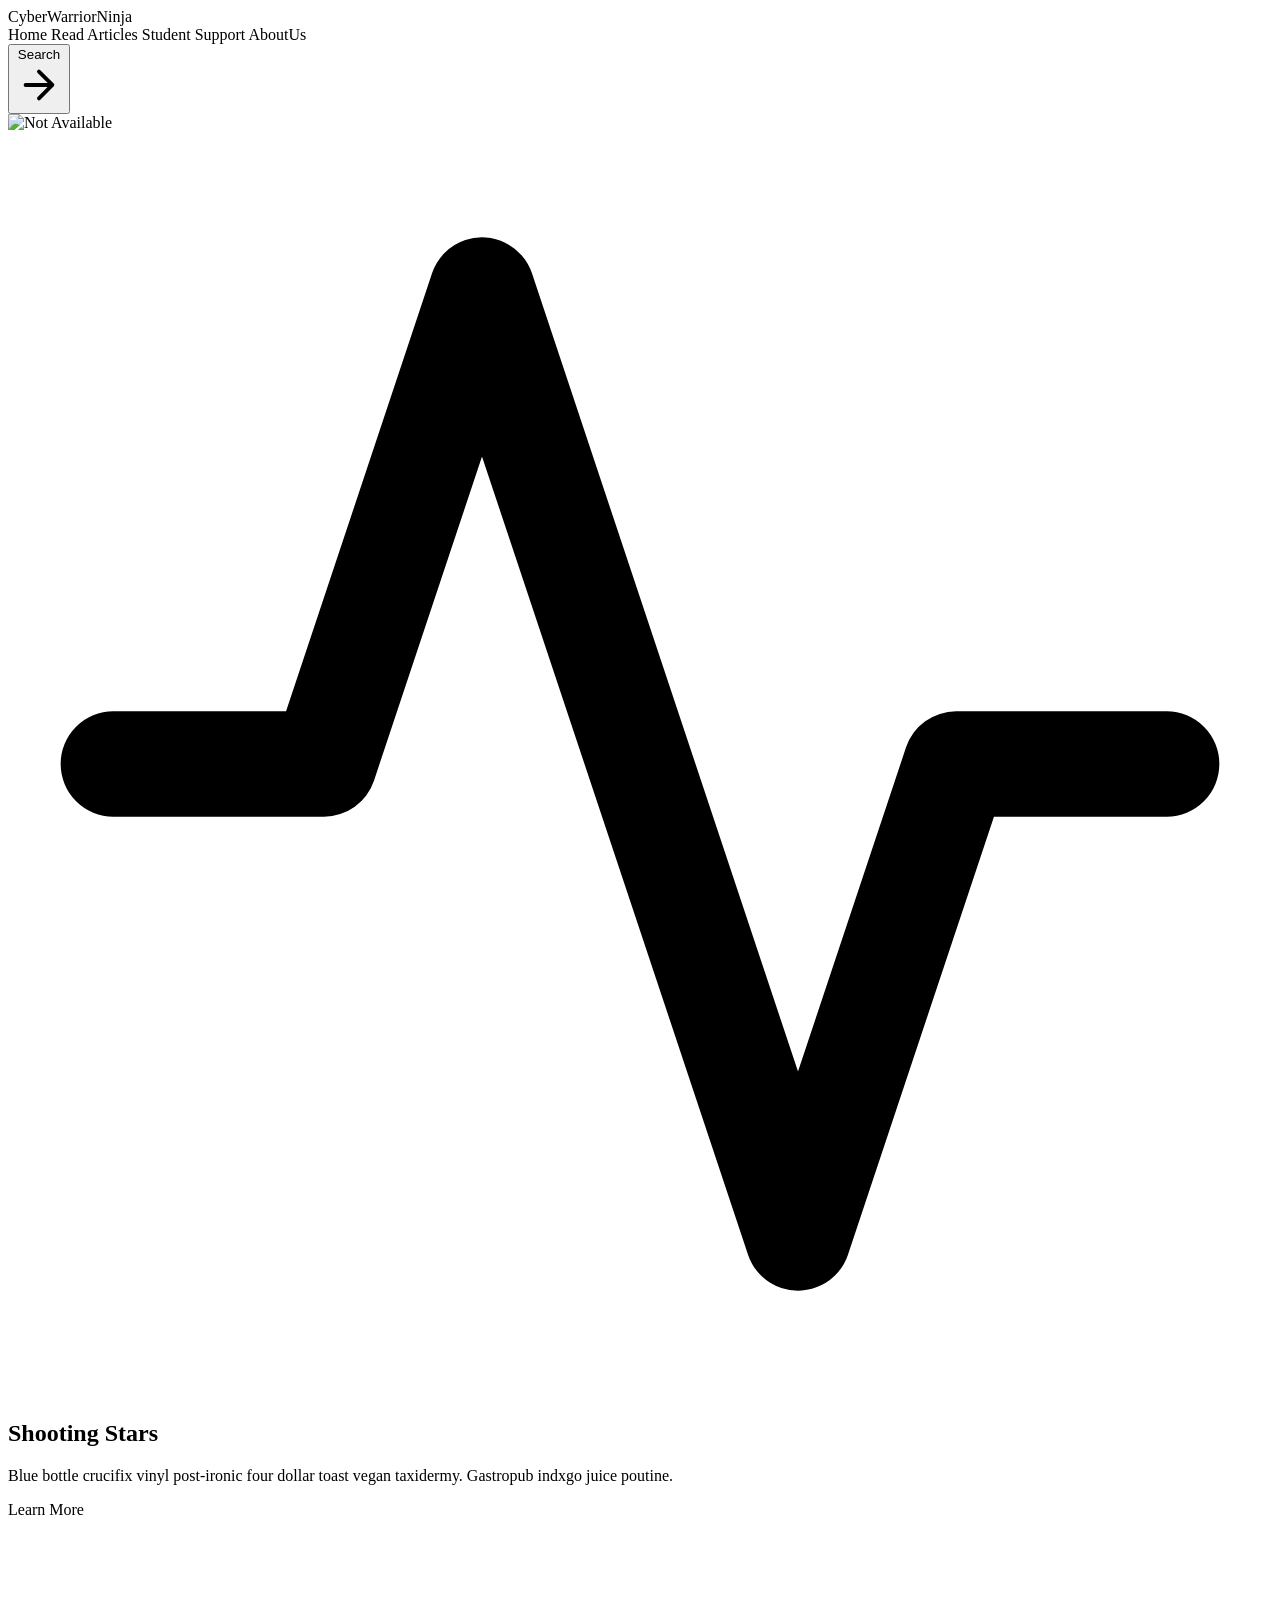
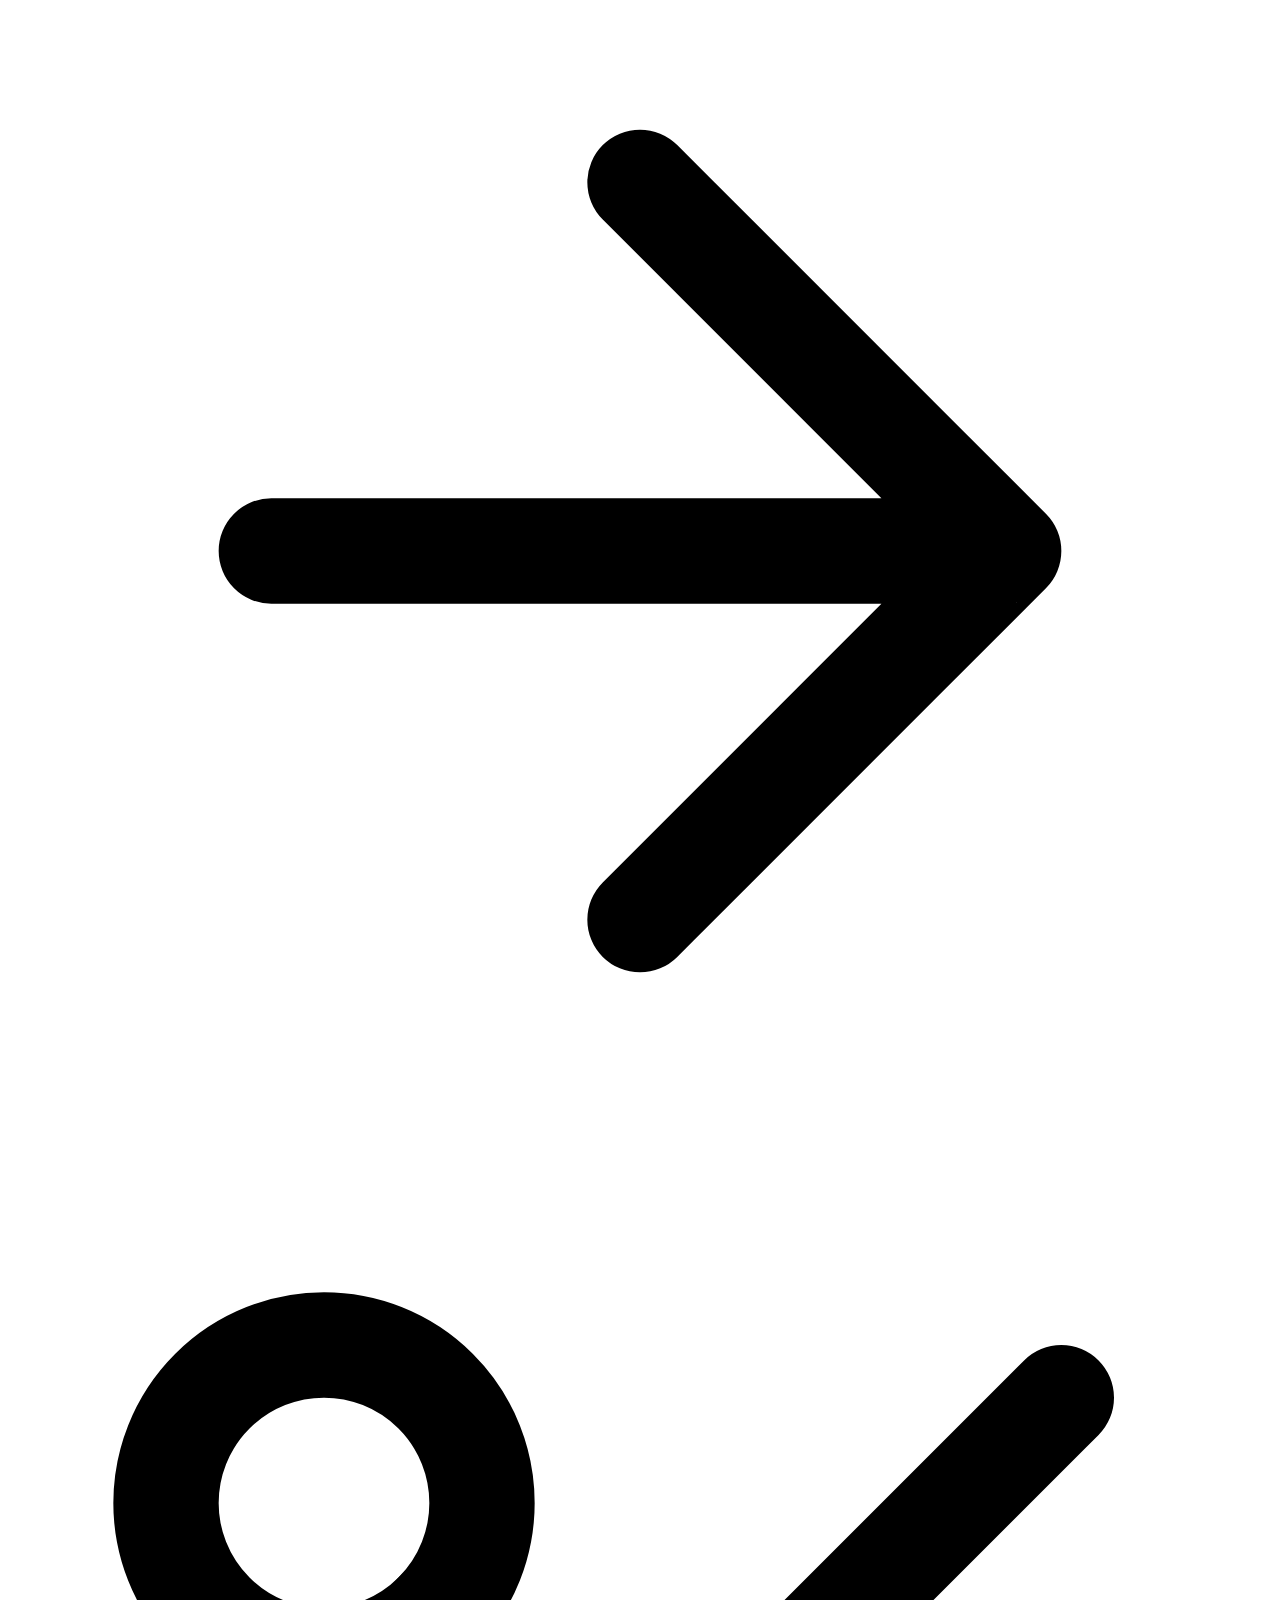
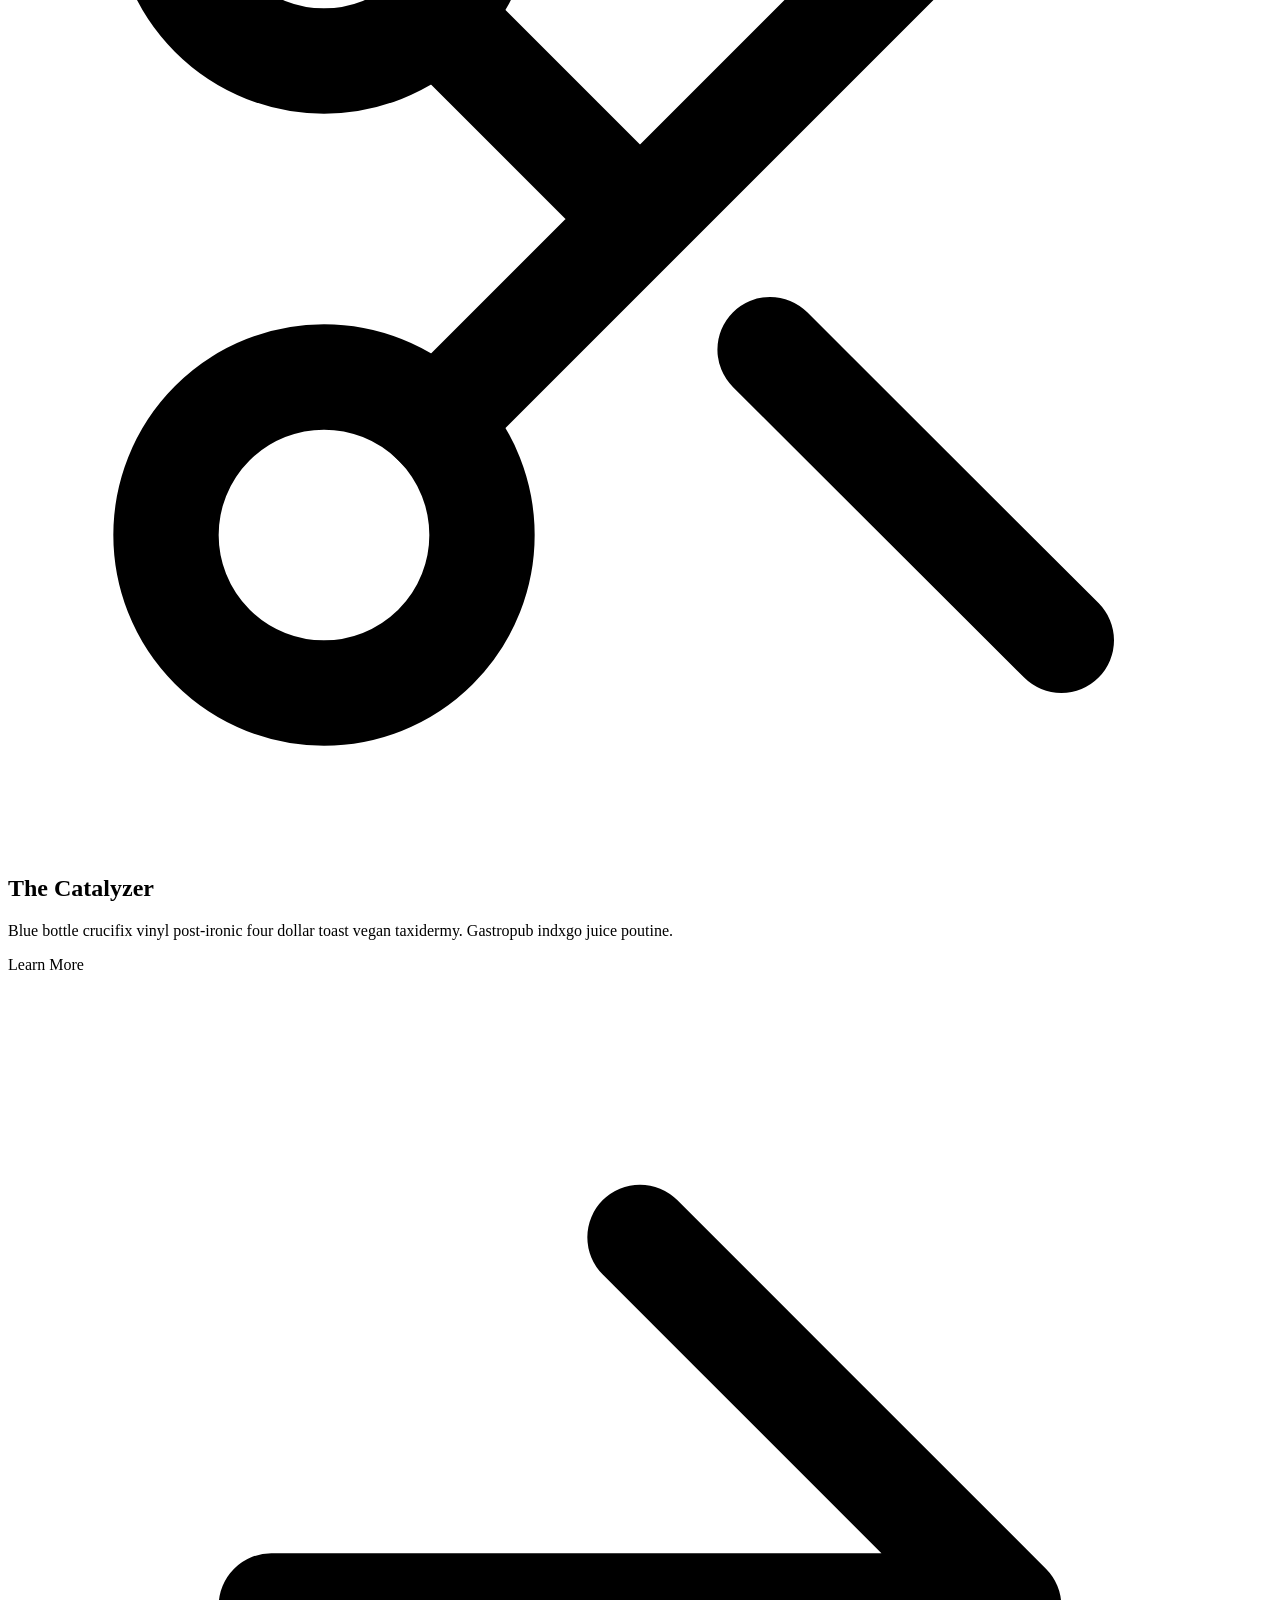
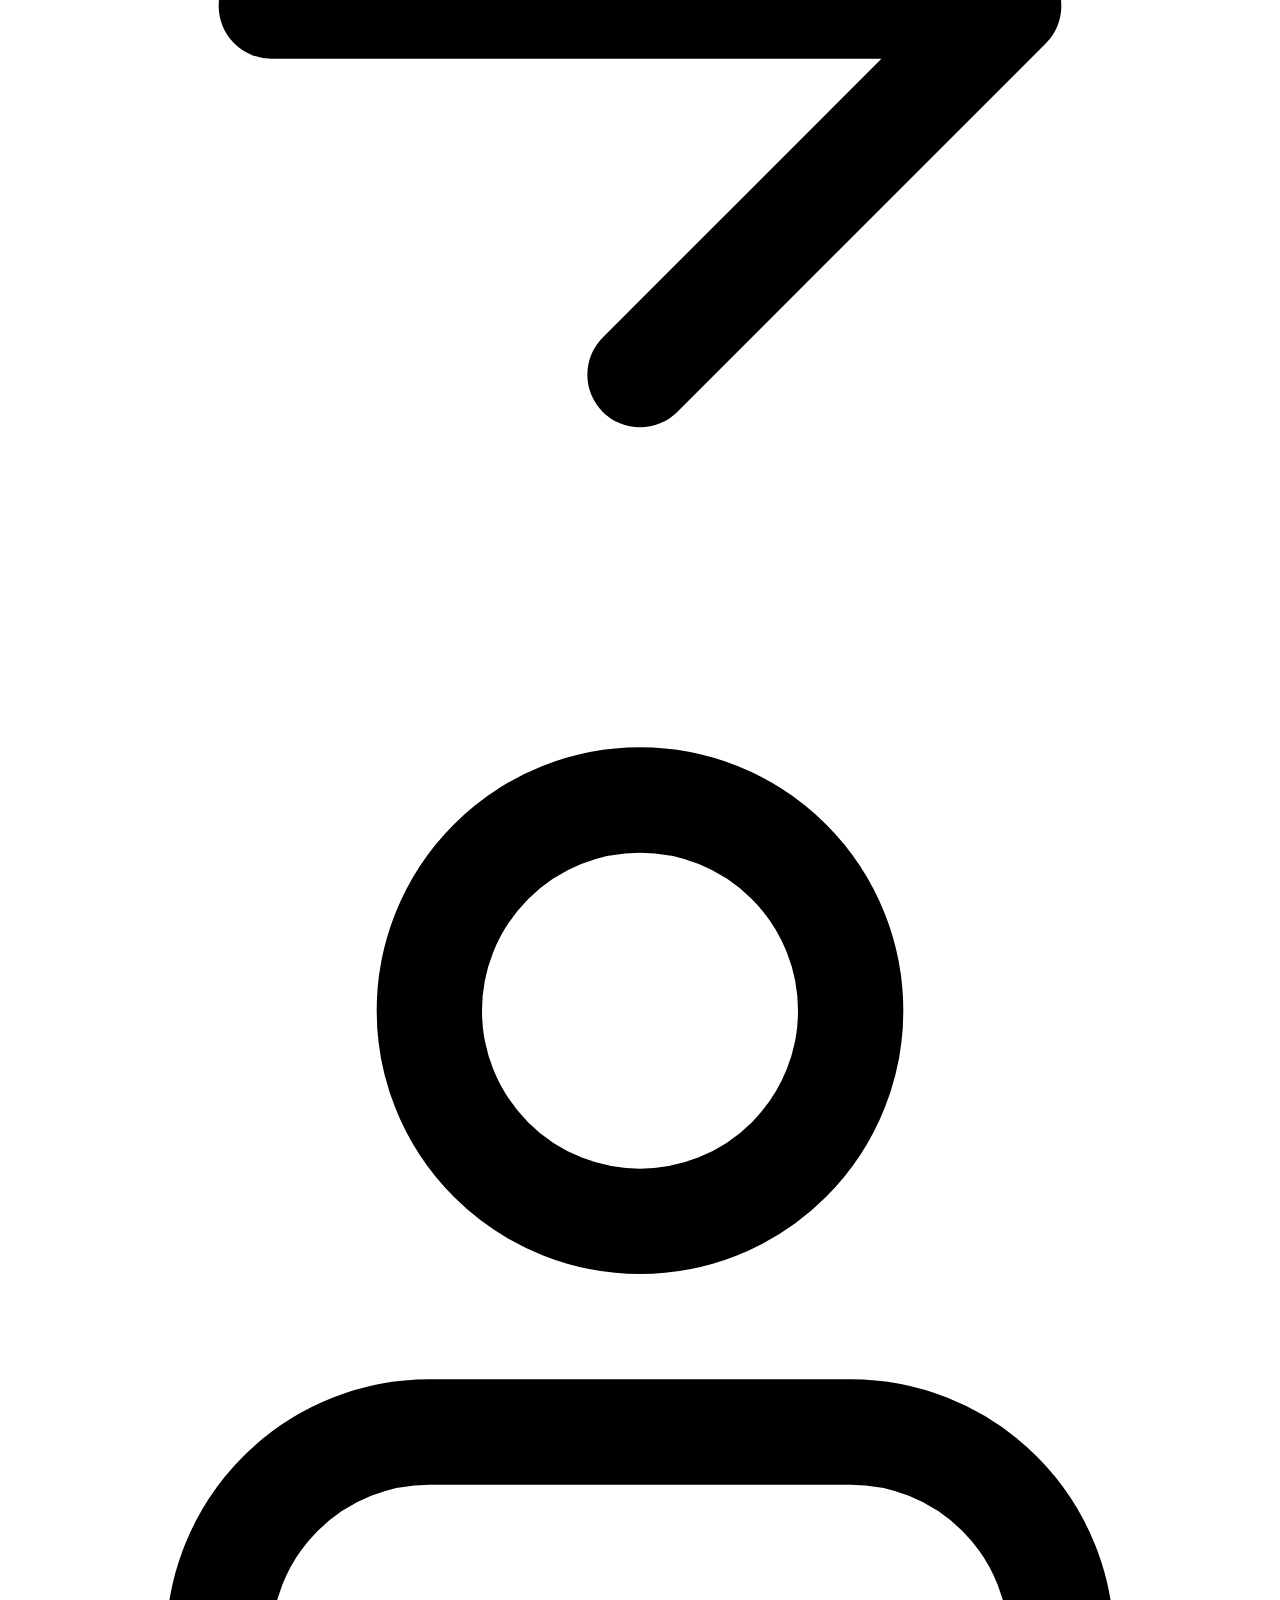
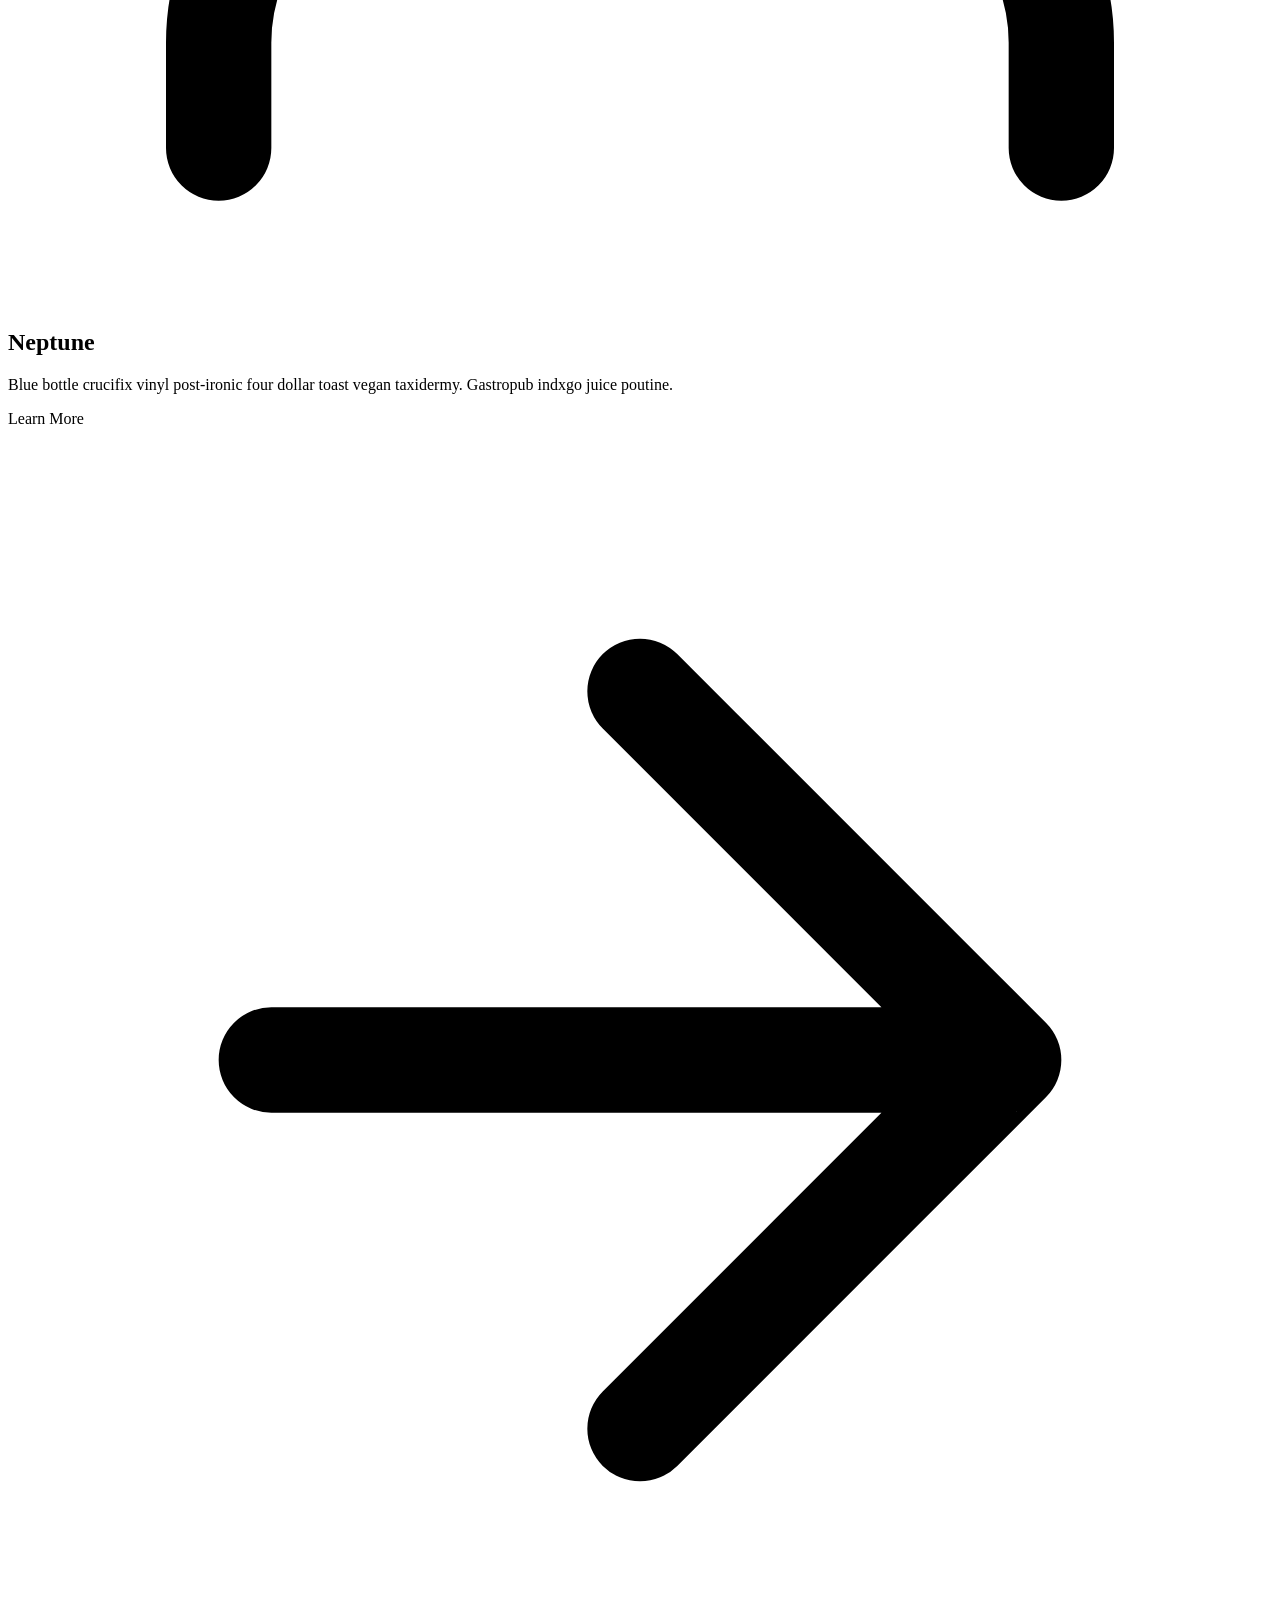
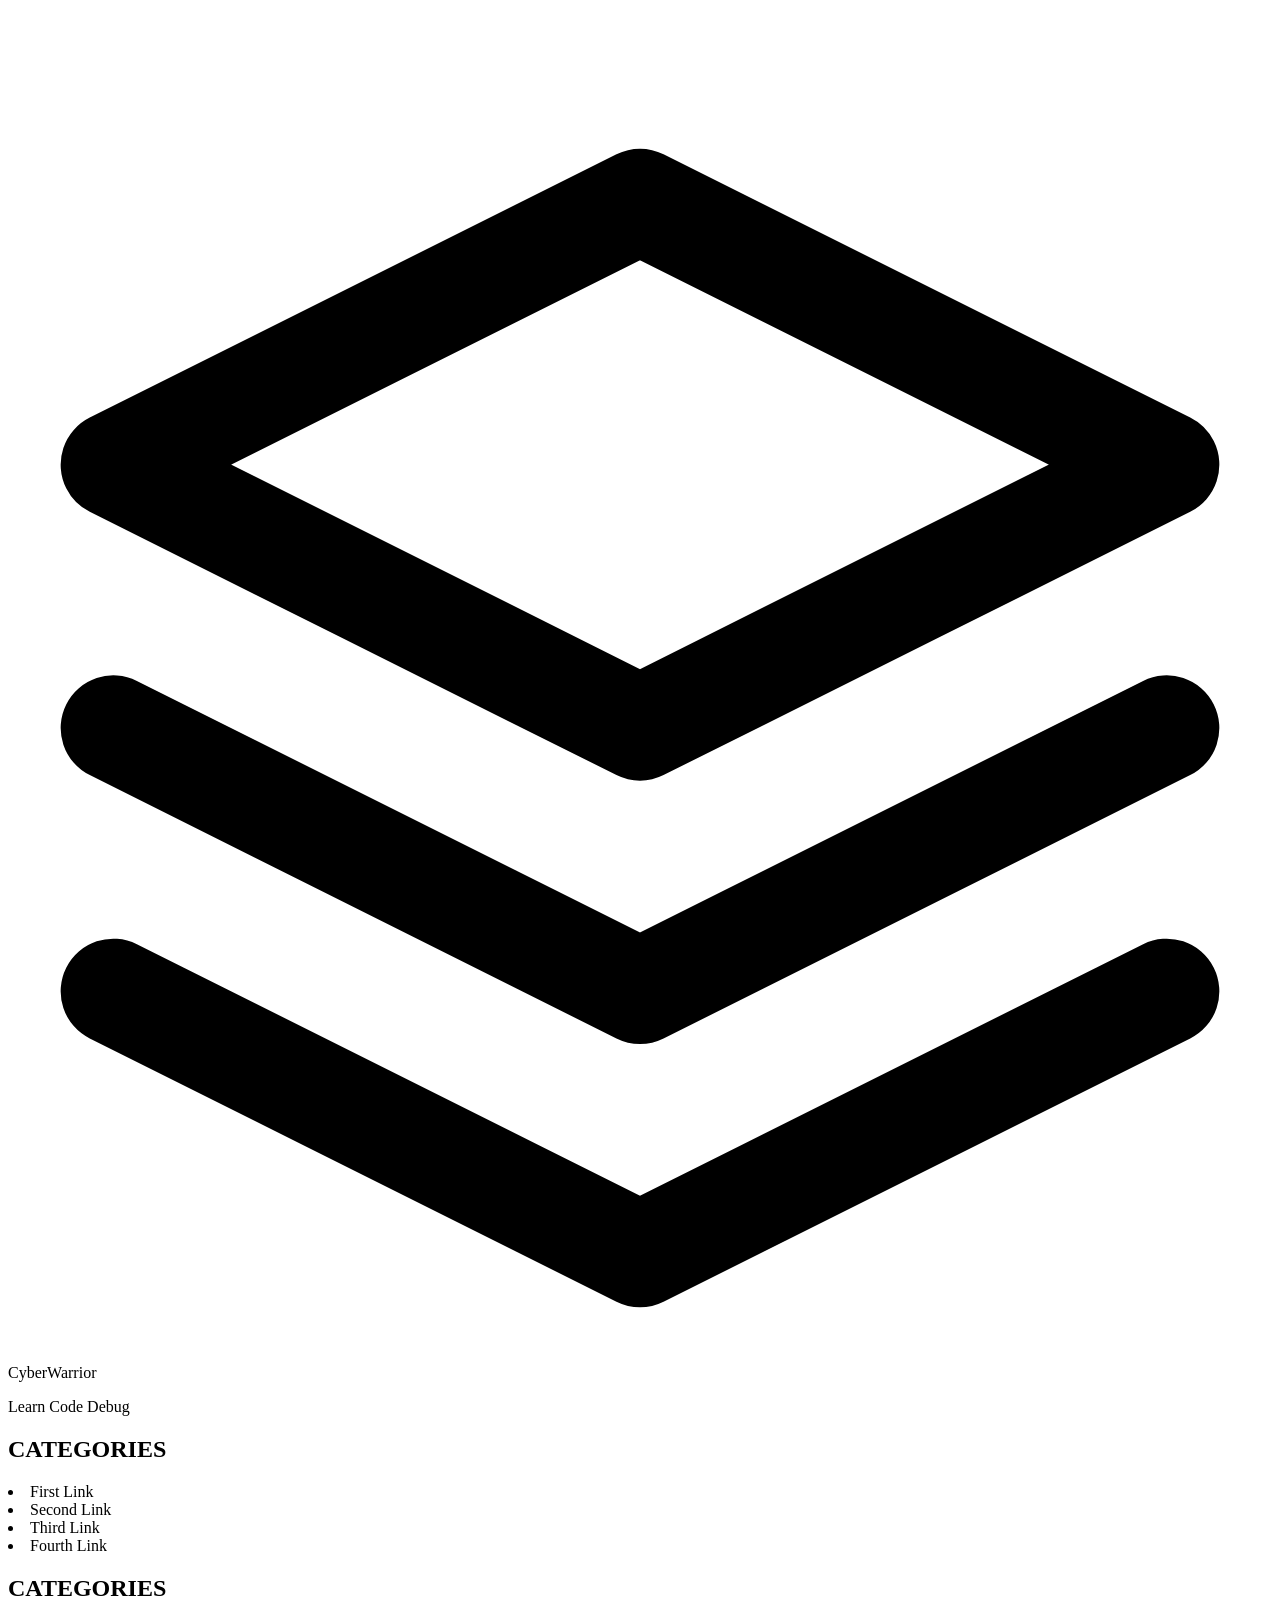
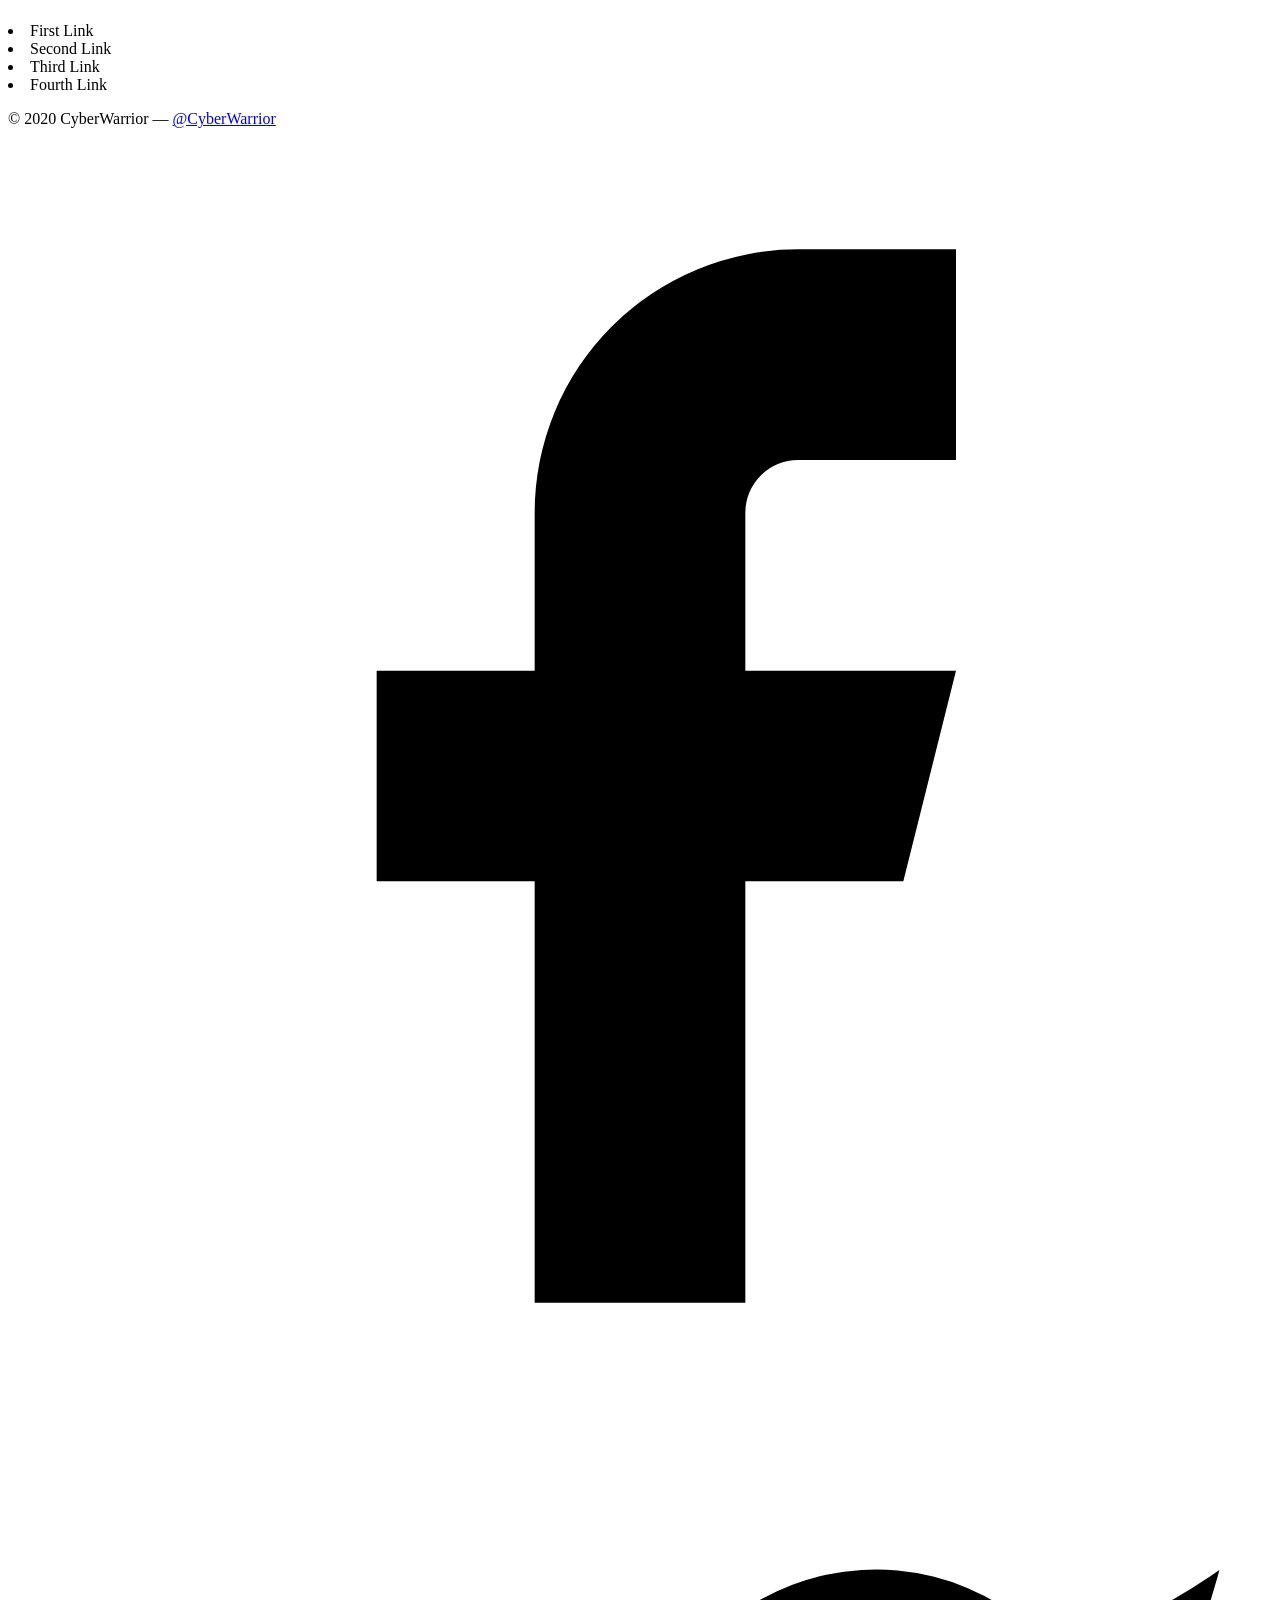
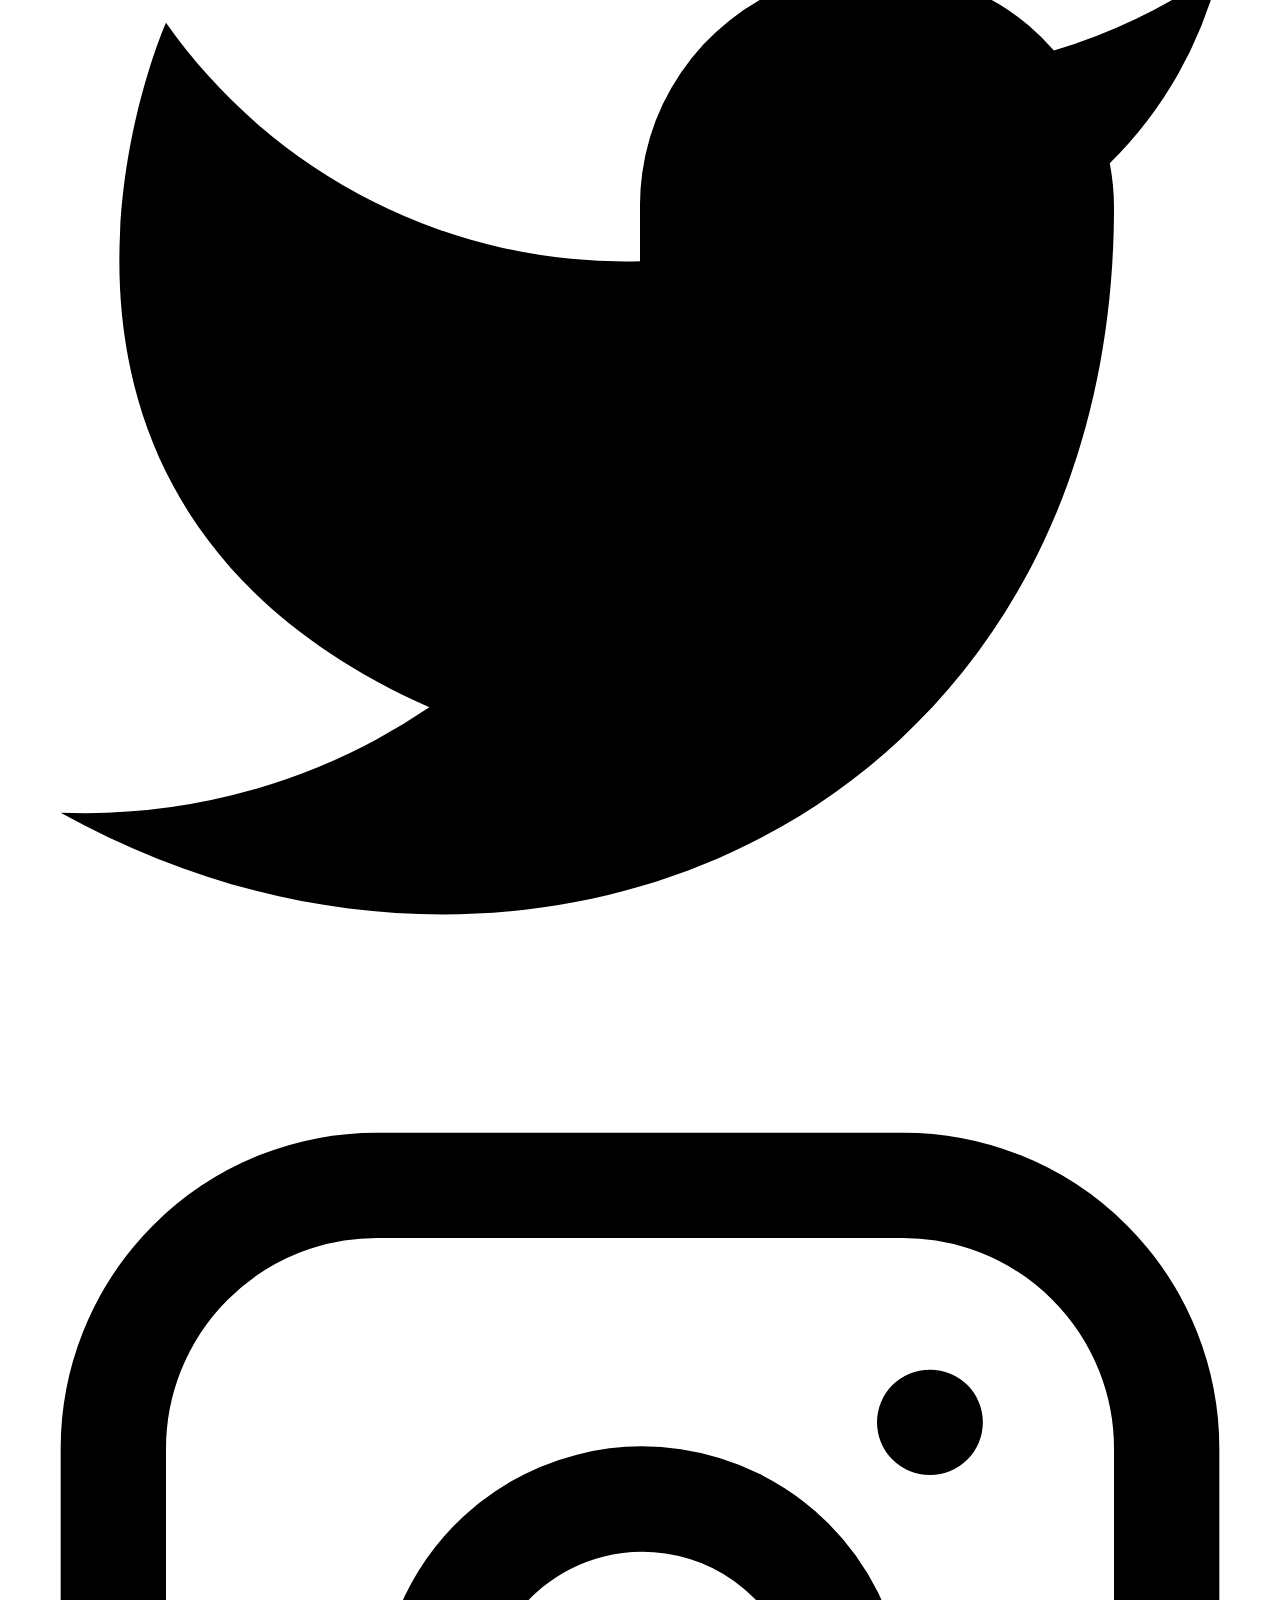
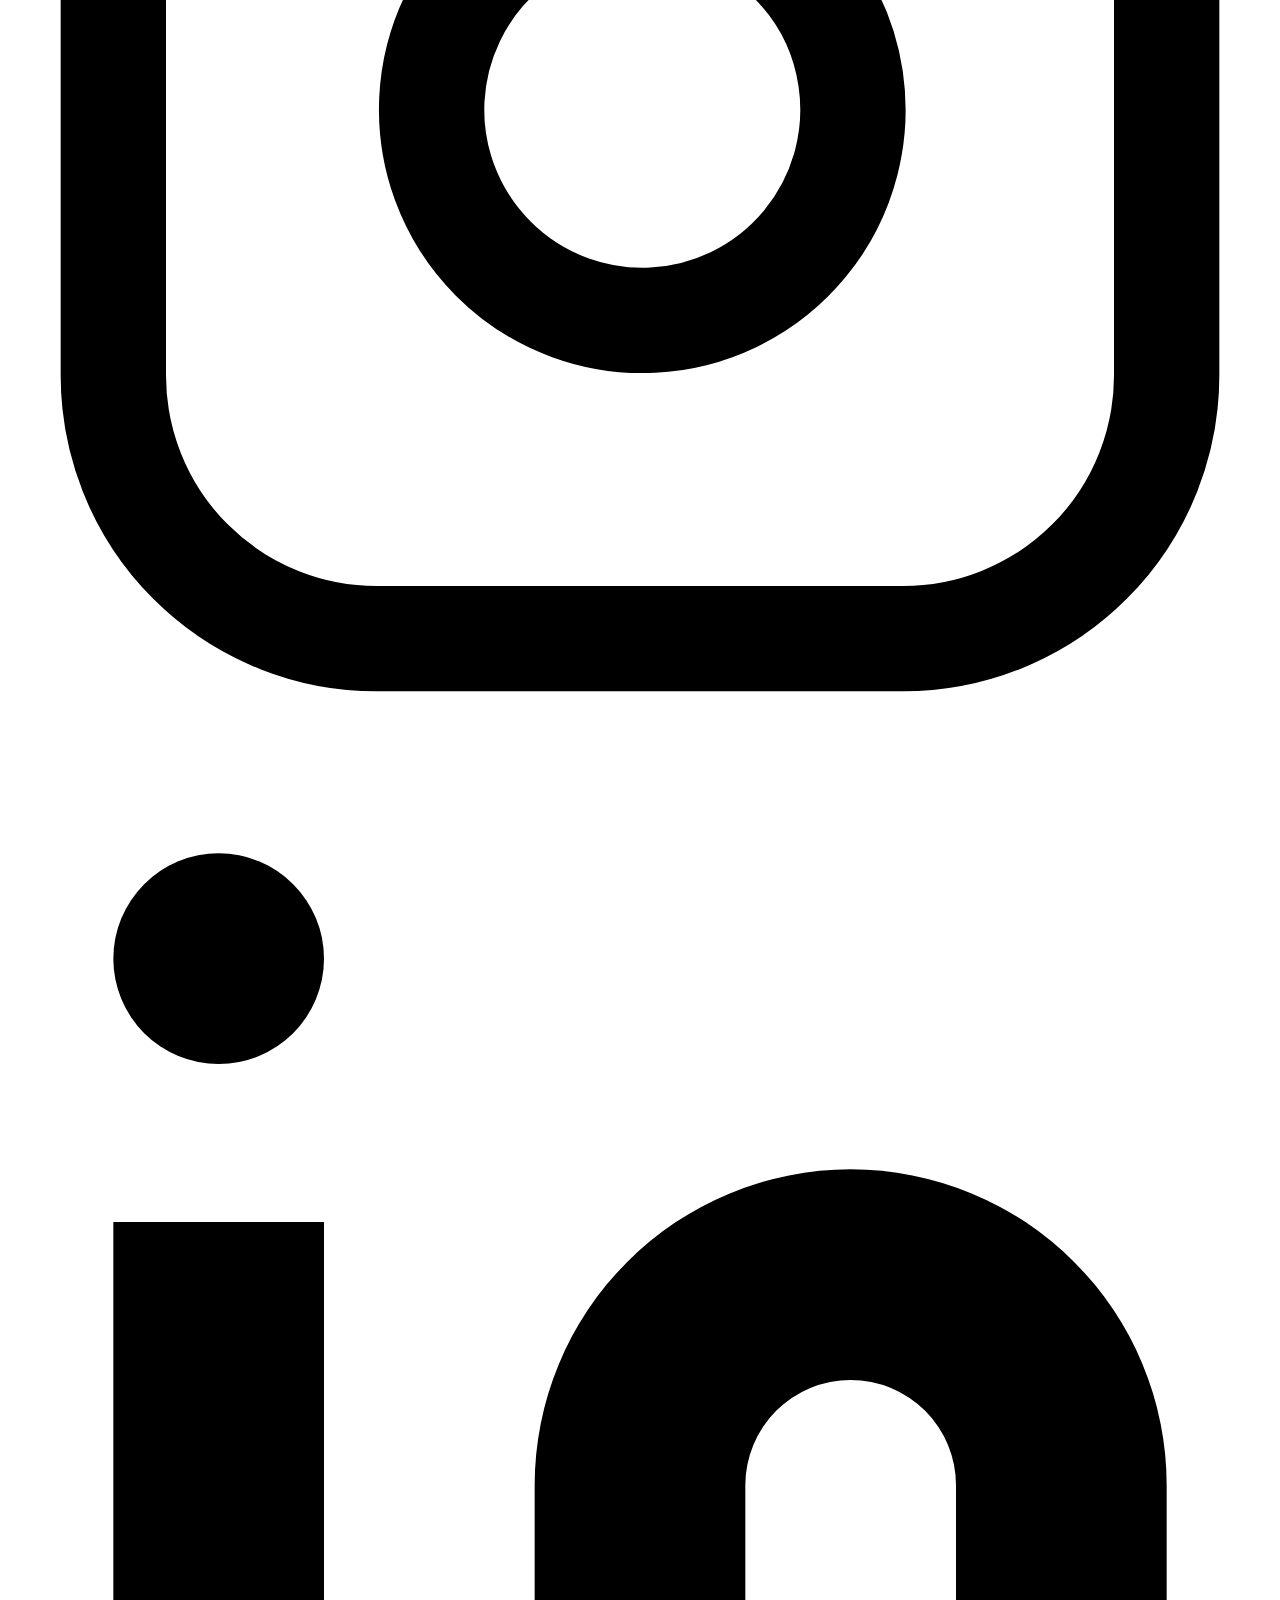
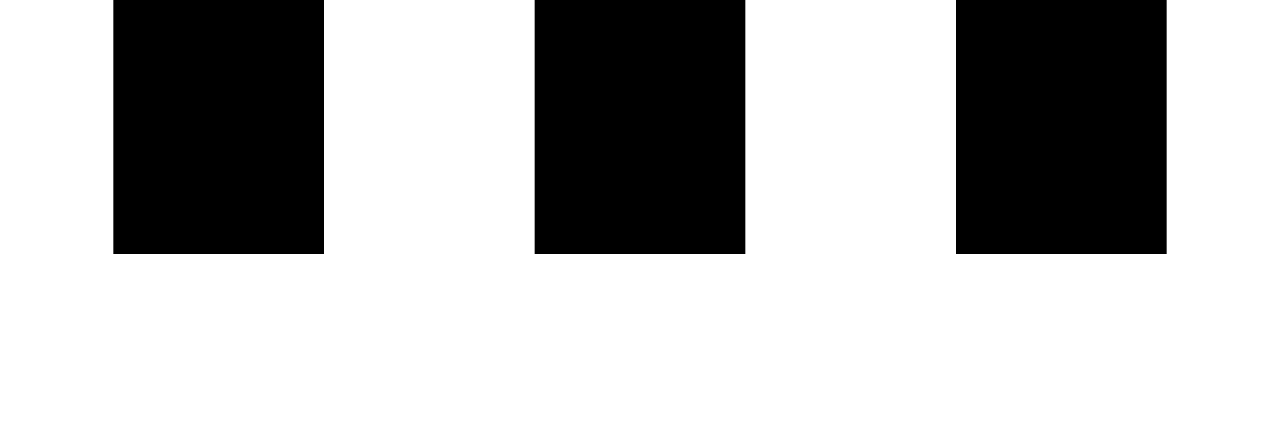
==== index.html @ ddb18aea "Add files via upload" ====
<!DOCTYPE html>
<html lang="en">

<head>
    <meta charset="UTF-8">
    <meta name="viewport" content="width=device-width, initial-scale=1.0">
    <title>CyberWarrior</title>
    <link href="https://unpkg.com/tailwindcss@^2/dist/tailwind.min.css" rel="stylesheet">
    <link rel="stylesheet" href="style.css">
</head>

<body>

    <header class="text-gray-600 body-font">
        <div class="container mx-auto flex flex-wrap p-5 flex-col md:flex-row items-center">
            <a class="flex title-font font-medium items-center text-gray-900 mb-4 md:mb-0">
                
                    <path d="M12 2L2 7l10 5 10-5-10-5zM2 17l10 5 10-5M2 12l10 5 10-5"></path>
                </svg>
                <span class="ml-3 text-xl">CyberWarriorNinja</span>
                
            </a>
            <nav class="md:ml-auto flex flex-wrap items-center text-base justify-center">
                <a class="mr-5 hover:text-red-900">Home</a>
                <a class="mr-5 hover:text-red-900">Read Articles</a>
                <a class="mr-5 hover:text-red-900">Student Support</a>
                <a class="mr-5 hover:text-red-900">AboutUs </a>
            </nav>
            <button
            class="inline-flex items-center bg-gray-100 border-0 py-1 px-3 focus:outline-none hover:bg-gray-200 rounded text-base mt-4 md:mt-0">Search
            <svg fill="none" stroke="currentColor" stroke-linecap="round" stroke-linejoin="round" stroke-width="2"
            class="w-4 h-4 ml-1" viewBox="0 0 24 24">
                    <path d="M5 12h14M12 5l7 7-7 7"></path>
                </svg>
            </button>
        </div>
    </header>
    <section class="text-gray-600 body-font">
        <div class="container px-5 py-24 mx-auto flex flex-wrap">
          <div class="lg:w-1/2 w-full mb-10 lg:mb-0 rounded-lg overflow-hidden">
           <img src="/Cyber Warrior.png" alt="Not Available">
          </div>
          <div class="flex flex-col flex-wrap lg:py-6 -mb-10 lg:w-1/2 lg:pl-12 lg:text-left text-center">
            <div class="flex flex-col mb-10 lg:items-start items-center">
              <div class="w-12 h-12 inline-flex items-center justify-center rounded-full bg-indigo-100 text-indigo-500 mb-5">
                <svg fill="none" stroke="currentColor" stroke-linecap="round" stroke-linejoin="round" stroke-width="2" class="w-6 h-6" viewBox="0 0 24 24">
                  <path d="M22 12h-4l-3 9L9 3l-3 9H2"></path>
                </svg>
              </div>
              <div class="flex-grow">
                <h2 class="text-gray-900 text-lg title-font font-medium mb-3">Shooting Stars</h2>
                <p class="leading-relaxed text-base">Blue bottle crucifix vinyl post-ironic four dollar toast vegan taxidermy. Gastropub indxgo juice poutine.</p>
                <a class="mt-3 text-indigo-500 inline-flex items-center">Learn More
                  <svg fill="none" stroke="currentColor" stroke-linecap="round" stroke-linejoin="round" stroke-width="2" class="w-4 h-4 ml-2" viewBox="0 0 24 24">
                    <path d="M5 12h14M12 5l7 7-7 7"></path>
                  </svg>
                </a>
              </div>
            </div>
            <div class="flex flex-col mb-10 lg:items-start items-center">
              <div class="w-12 h-12 inline-flex items-center justify-center rounded-full bg-indigo-100 text-indigo-500 mb-5">
                <svg fill="none" stroke="currentColor" stroke-linecap="round" stroke-linejoin="round" stroke-width="2" class="w-6 h-6" viewBox="0 0 24 24">
                  <circle cx="6" cy="6" r="3"></circle>
                  <circle cx="6" cy="18" r="3"></circle>
                  <path d="M20 4L8.12 15.88M14.47 14.48L20 20M8.12 8.12L12 12"></path>
                </svg>
              </div>
              <div class="flex-grow">
                <h2 class="text-gray-900 text-lg title-font font-medium mb-3">The Catalyzer</h2>
                <p class="leading-relaxed text-base">Blue bottle crucifix vinyl post-ironic four dollar toast vegan taxidermy. Gastropub indxgo juice poutine.</p>
                <a class="mt-3 text-indigo-500 inline-flex items-center">Learn More
                  <svg fill="none" stroke="currentColor" stroke-linecap="round" stroke-linejoin="round" stroke-width="2" class="w-4 h-4 ml-2" viewBox="0 0 24 24">
                    <path d="M5 12h14M12 5l7 7-7 7"></path>
                  </svg>
                </a>
              </div>
            </div>
            <div class="flex flex-col mb-10 lg:items-start items-center">
              <div class="w-12 h-12 inline-flex items-center justify-center rounded-full bg-indigo-100 text-indigo-500 mb-5">
                <svg fill="none" stroke="currentColor" stroke-linecap="round" stroke-linejoin="round" stroke-width="2" class="w-6 h-6" viewBox="0 0 24 24">
                  <path d="M20 21v-2a4 4 0 00-4-4H8a4 4 0 00-4 4v2"></path>
                  <circle cx="12" cy="7" r="4"></circle>
                </svg>
              </div>
              <div class="flex-grow">
                <h2 class="text-gray-900 text-lg title-font font-medium mb-3">Neptune</h2>
                <p class="leading-relaxed text-base">Blue bottle crucifix vinyl post-ironic four dollar toast vegan taxidermy. Gastropub indxgo juice poutine.</p>
                <a class="mt-3 text-indigo-500 inline-flex items-center">Learn More
                  <svg fill="none" stroke="currentColor" stroke-linecap="round" stroke-linejoin="round" stroke-width="2" class="w-4 h-4 ml-2" viewBox="0 0 24 24">
                    <path d="M5 12h14M12 5l7 7-7 7"></path>
                  </svg>
                </a>
              </div>
            </div>
          </div>
        </div>
      </section>
    
    
    <footer class="text-gray-600 body-font">
        <div class="container px-5 py-24 mx-auto flex md:items-center lg:items-start md:flex-row md:flex-nowrap flex-wrap flex-col">
            <div class="w-64 flex-shrink-0 md:mx-0 mx-auto text-center md:text-left">
              <a class="flex title-font font-medium items-center md:justify-start justify-center text-gray-900">
                  <svg xmlns="http://www.w3.org/2000/svg" fill="none" stroke="currentColor" stroke-linecap="round" stroke-linejoin="round" stroke-width="2" class="w-10 h-10 text-white p-2 bg-indigo-500 rounded-full" viewBox="0 0 24 24">
                <path d="M12 2L2 7l10 5 10-5-10-5zM2 17l10 5 10-5M2 12l10 5 10-5"></path>
            </svg>
              <span class="ml-3 text-xl">CyberWarrior</span>
            </a>
            <p class="mt-2 text-sm text-gray-500">Learn Code Debug</p>
          </div>
          <div class="flex-grow flex flex-wrap md:pl-20 -mb-10 md:mt-0 mt-10 md:text-left text-center">
                       <div class="lg:w-1/4 md:w-1/2 w-full px-4">
              <h2 class="title-font font-medium text-gray-900 tracking-widest text-sm mb-3">CATEGORIES</h2>
              <nav class="list-none mb-10">
                <li>
                  <a class="text-gray-600 hover:text-gray-800">First Link</a>
                </li>
                <li>
                  <a class="text-gray-600 hover:text-gray-800">Second Link</a>
                </li>
                <li>
                  <a class="text-gray-600 hover:text-gray-800">Third Link</a>
                </li>
                <li>
                  <a class="text-gray-600 hover:text-gray-800">Fourth Link</a>
                </li>
              </nav>
            </div>
            <div class="lg:w-1/4 md:w-1/2 w-full px-4">
              <h2 class="title-font font-medium text-gray-900 tracking-widest text-sm mb-3">CATEGORIES</h2>
              <nav class="list-none mb-10">
                <li>
                  <a class="text-gray-600 hover:text-gray-800">First Link</a>
                </li>
                <li>
                  <a class="text-gray-600 hover:text-gray-800">Second Link</a>
                </li>
                <li>
                  <a class="text-gray-600 hover:text-gray-800">Third Link</a>
                </li>
                <li>
                  <a class="text-gray-600 hover:text-gray-800">Fourth Link</a>
                </li>
              </nav>
            </div>
          </div>
        </div>
        <div class="bg-gray-100">
          <div class="container mx-auto py-4 px-5 flex flex-wrap flex-col sm:flex-row">
            <p class="text-gray-500 text-sm text-center sm:text-left">© 2020 CyberWarrior —
              <a href="https://twitter.com/knyttneve" rel="noopener noreferrer" class="text-gray-600 ml-1" target="_blank">@CyberWarrior</a>
            </p>
            <span class="inline-flex sm:ml-auto sm:mt-0 mt-2 justify-center sm:justify-start">
              <a class="text-gray-500">
                <svg fill="currentColor" stroke-linecap="round" stroke-linejoin="round" stroke-width="2" class="w-5 h-5" viewBox="0 0 24 24">
                  <path d="M18 2h-3a5 5 0 00-5 5v3H7v4h3v8h4v-8h3l1-4h-4V7a1 1 0 011-1h3z"></path>
                </svg>
              </a>
              <a class="ml-3 text-gray-500">
                <svg fill="currentColor" stroke-linecap="round" stroke-linejoin="round" stroke-width="2" class="w-5 h-5" viewBox="0 0 24 24">
                  <path d="M23 3a10.9 10.9 0 01-3.14 1.53 4.48 4.48 0 00-7.86 3v1A10.66 10.66 0 013 4s-4 9 5 13a11.64 11.64 0 01-7 2c9 5 20 0 20-11.5a4.5 4.5 0 00-.08-.83A7.72 7.72 0 0023 3z"></path>
                </svg>
              </a>
              <a class="ml-3 text-gray-500">
                <svg fill="none" stroke="currentColor" stroke-linecap="round" stroke-linejoin="round" stroke-width="2" class="w-5 h-5" viewBox="0 0 24 24">
                  <rect width="20" height="20" x="2" y="2" rx="5" ry="5"></rect>
                  <path d="M16 11.37A4 4 0 1112.63 8 4 4 0 0116 11.37zm1.5-4.87h.01"></path>
                </svg>
              </a>
              <a class="ml-3 text-gray-500">
                <svg fill="currentColor" stroke="currentColor" stroke-linecap="round" stroke-linejoin="round" stroke-width="0" class="w-5 h-5" viewBox="0 0 24 24">
                  <path stroke="none" d="M16 8a6 6 0 016 6v7h-4v-7a2 2 0 00-2-2 2 2 0 00-2 2v7h-4v-7a6 6 0 016-6zM2 9h4v12H2z"></path>
                  <circle cx="4" cy="4" r="2" stroke="none"></circle>
                </svg>
              </a>
            </span>
          </div>
        </div>
      </footer>
</body>

</html>
---- style.css ----
nav .md:ml-auto flex flex-wrap items-center text-base justify-center a:hover{


color: aquamarine;
}
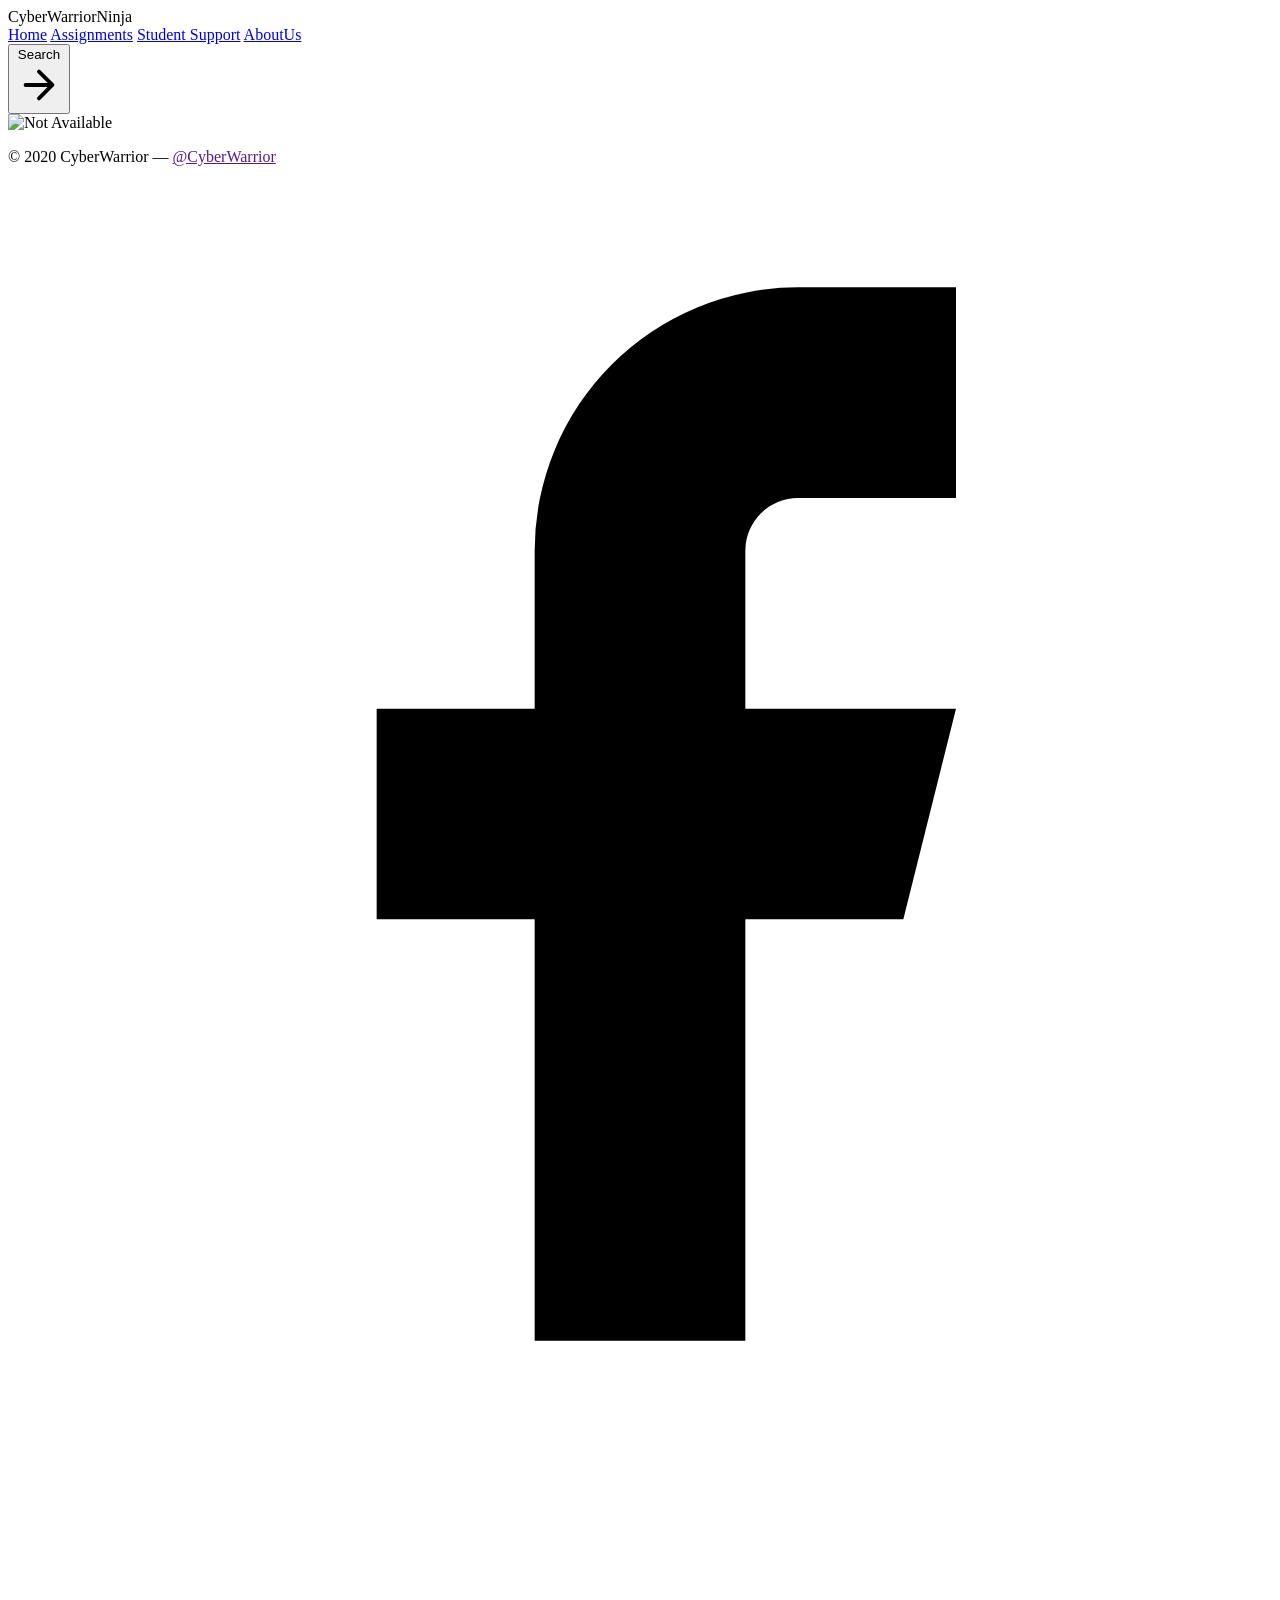
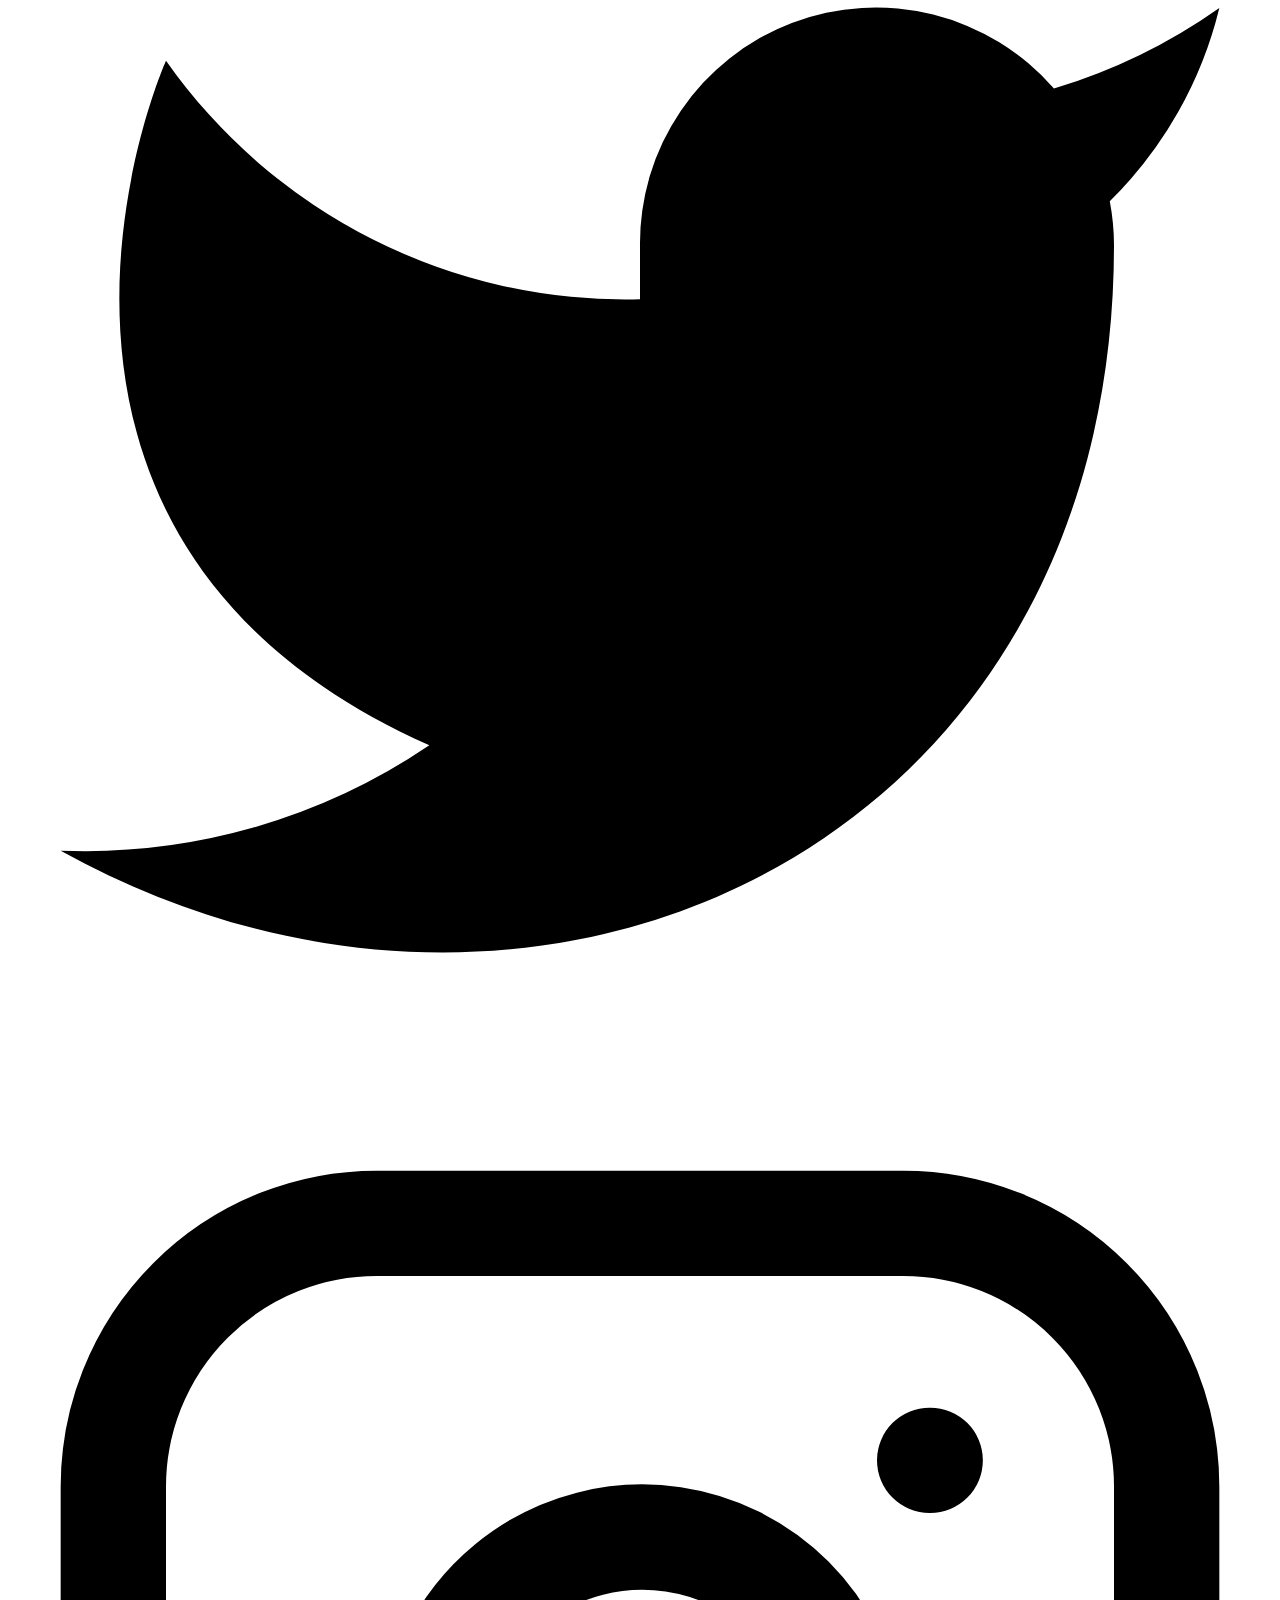
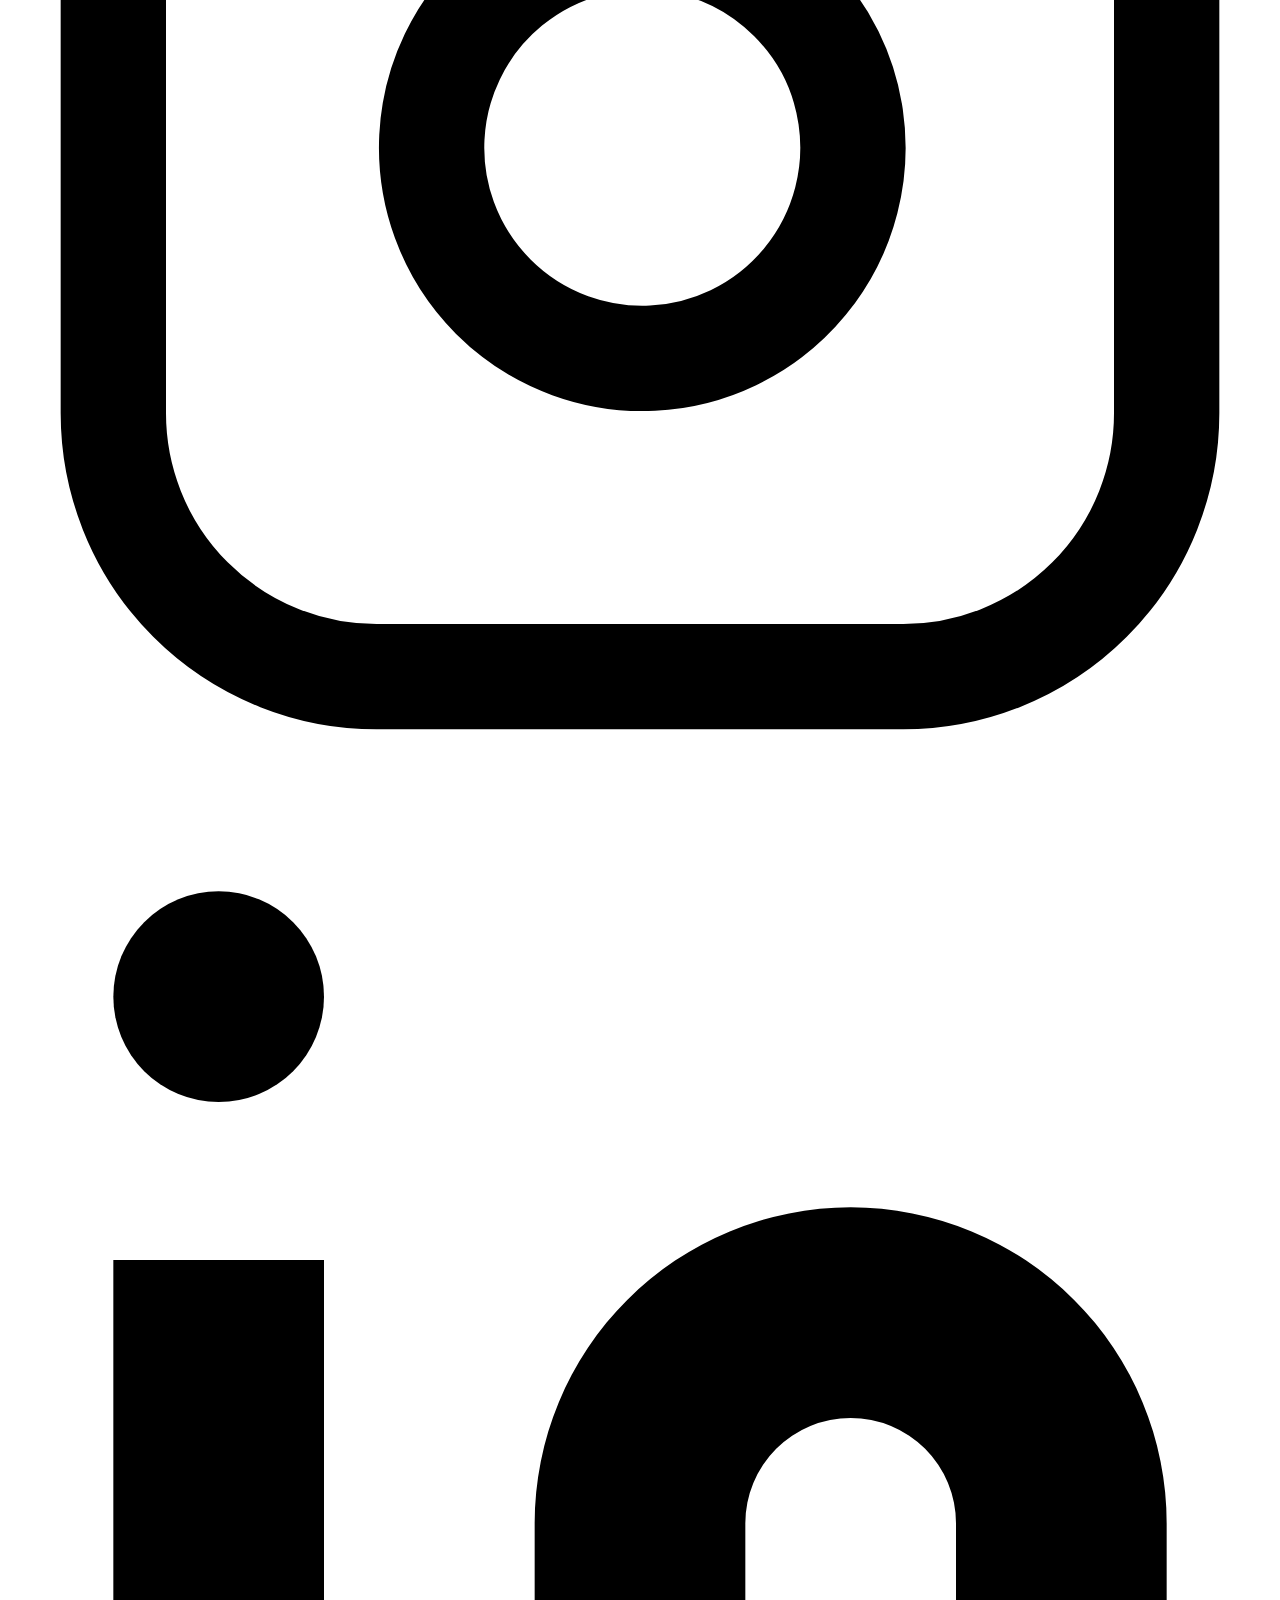
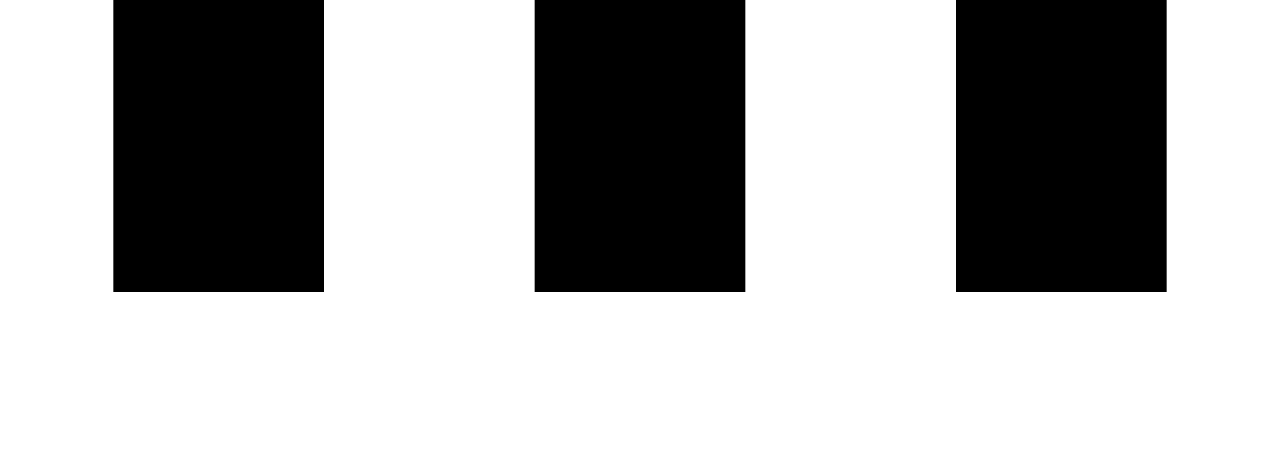
==== commit 1302d4b3: "Add files via upload" ====
--- a/index.html
+++ b/index.html
@@ -2,181 +2,156 @@
 <html lang="en">
 
 <head>
-    <meta charset="UTF-8">
-    <meta name="viewport" content="width=device-width, initial-scale=1.0">
-    <title>CyberWarrior</title>
-    <link href="https://unpkg.com/tailwindcss@^2/dist/tailwind.min.css" rel="stylesheet">
-    <link rel="stylesheet" href="style.css">
+  <meta charset="UTF-8">
+  <meta name="viewport" content="width=device-width, initial-scale=1.0">
+  <title>CyberWarriorNinja</title>
+
+  
+  <link href="https://unpkg.com/tailwindcss@^2/dist/tailwind.min.css" rel="stylesheet">
+  <link rel="stylesheet" href="style.css">
+  <script data-ad-client="ca-pub-4780451799247980" async
+    src="https://pagead2.googlesyndication.com/pagead/js/adsbygoogle.js"></script>
 </head>
 
 <body>
 
-    <header class="text-gray-600 body-font">
-        <div class="container mx-auto flex flex-wrap p-5 flex-col md:flex-row items-center">
-            <a class="flex title-font font-medium items-center text-gray-900 mb-4 md:mb-0">
-                
-                    <path d="M12 2L2 7l10 5 10-5-10-5zM2 17l10 5 10-5M2 12l10 5 10-5"></path>
-                </svg>
-                <span class="ml-3 text-xl">CyberWarriorNinja</span>
-                
+  <header class="text-gray-600 body-font">
+    <div class="container mx-auto flex flex-wrap p-5 flex-col md:flex-row items-center">
+      <a class="flex title-font font-medium items-center text-gray-900 mb-4 md:mb-0">
+
+        </svg>
+        <span class="ml-3 text-xl">CyberWarriorNinja</span>
+
+      </a>
+      <nav class="md:ml-auto flex flex-wrap items-center text-base justify-center">
+        <a class="mr-5 hover:text-red-900 " href="index.html" target="_blank">Home</a>
+        <a class="mr-5 hover:text-red-900" href="index2.html" target="_blank">Assignments</a>
+        <a class="mr-5 hover:text-red-900" href="index3.html" target="_blank">Student Support</a>
+        <a class="mr-5 hover:text-red-900" href="index4.html" target="_blank">AboutUs</a>
+      </nav>
+      <button
+        class="inline-flex items-center bg-cyan-100 border-0 py-1 px-3 focus:outline-none hover:bg-gray-200 rounded text-base mt-4 md:mt-0">Search
+        <svg fill="none" stroke="currentColor" stroke-linecap="round" stroke-linejoin="round" stroke-width="2"
+          class="w-4 h-4 ml-1" viewBox="0 0 24 24">
+          <path d="M5 12h14M12 5l7 7-7 7"></path>
+        </svg>
+      </button>
+    </div>
+  </header>
+  <img src="/Images/Cyber Warrior.png" alt="Not Available">
+  <!-- <section class="text-gray-600 body-font">
+    <div class="container px-5 py-24 mx-auto flex flex-wrap">
+      <div class="lg:w-1/2 w-full mb-10 lg:mb-0 rounded-lg overflow-hidden">
+      </div>
+      <div class="flex flex-col flex-wrap lg:py-6 -mb-10 lg:w-1/2 lg:pl-12 lg:text-left text-center">
+        <div class="flex flex-col mb-10 lg:items-start items-center">
+          <div
+            class="w-12 h-12 inline-flex items-center justify-center rounded-full bg-indigo-100 text-indigo-500 mb-5">
+            <svg fill="none" stroke="currentColor" stroke-linecap="round" stroke-linejoin="round" stroke-width="2"
+              class="w-6 h-6" viewBox="0 0 24 24">
+              <path d="M22 12h-4l-3 9L9 3l-3 9H2"></path>
+            </svg>
+          </div>
+          <div class="flex-grow">
+            <h2 class="text-gray-900 text-lg title-font font-medium mb-3"></h2>
+            <p class="leading-relaxed text-base">Blue bottle crucifix vinyl post-ironic four dollar toast vegan
+              taxidermy. Gastropub indxgo juice poutine.</p>
+            <a class="mt-3 text-indigo-500 inline-flex items-center">Learn More
+              <svg fill="none" stroke="currentColor" stroke-linecap="round" stroke-linejoin="round" stroke-width="2"
+                class="w-4 h-4 ml-2" viewBox="0 0 24 24">
+                <path d="M5 12h14M12 5l7 7-7 7"></path>
+              </svg>
             </a>
-            <nav class="md:ml-auto flex flex-wrap items-center text-base justify-center">
-                <a class="mr-5 hover:text-red-900">Home</a>
-                <a class="mr-5 hover:text-red-900">Read Articles</a>
-                <a class="mr-5 hover:text-red-900">Student Support</a>
-                <a class="mr-5 hover:text-red-900">AboutUs </a>
-            </nav>
-            <button
-            class="inline-flex items-center bg-gray-100 border-0 py-1 px-3 focus:outline-none hover:bg-gray-200 rounded text-base mt-4 md:mt-0">Search
-            <svg fill="none" stroke="currentColor" stroke-linecap="round" stroke-linejoin="round" stroke-width="2"
-            class="w-4 h-4 ml-1" viewBox="0 0 24 24">
-                    <path d="M5 12h14M12 5l7 7-7 7"></path>
-                </svg>
-            </button>
-        </div>
-    </header>
-    <section class="text-gray-600 body-font">
-        <div class="container px-5 py-24 mx-auto flex flex-wrap">
-          <div class="lg:w-1/2 w-full mb-10 lg:mb-0 rounded-lg overflow-hidden">
-           <img src="/Cyber Warrior.png" alt="Not Available">
-          </div>
-          <div class="flex flex-col flex-wrap lg:py-6 -mb-10 lg:w-1/2 lg:pl-12 lg:text-left text-center">
-            <div class="flex flex-col mb-10 lg:items-start items-center">
-              <div class="w-12 h-12 inline-flex items-center justify-center rounded-full bg-indigo-100 text-indigo-500 mb-5">
-                <svg fill="none" stroke="currentColor" stroke-linecap="round" stroke-linejoin="round" stroke-width="2" class="w-6 h-6" viewBox="0 0 24 24">
-                  <path d="M22 12h-4l-3 9L9 3l-3 9H2"></path>
-                </svg>
-              </div>
-              <div class="flex-grow">
-                <h2 class="text-gray-900 text-lg title-font font-medium mb-3">Shooting Stars</h2>
-                <p class="leading-relaxed text-base">Blue bottle crucifix vinyl post-ironic four dollar toast vegan taxidermy. Gastropub indxgo juice poutine.</p>
-                <a class="mt-3 text-indigo-500 inline-flex items-center">Learn More
-                  <svg fill="none" stroke="currentColor" stroke-linecap="round" stroke-linejoin="round" stroke-width="2" class="w-4 h-4 ml-2" viewBox="0 0 24 24">
-                    <path d="M5 12h14M12 5l7 7-7 7"></path>
-                  </svg>
-                </a>
-              </div>
-            </div>
-            <div class="flex flex-col mb-10 lg:items-start items-center">
-              <div class="w-12 h-12 inline-flex items-center justify-center rounded-full bg-indigo-100 text-indigo-500 mb-5">
-                <svg fill="none" stroke="currentColor" stroke-linecap="round" stroke-linejoin="round" stroke-width="2" class="w-6 h-6" viewBox="0 0 24 24">
-                  <circle cx="6" cy="6" r="3"></circle>
-                  <circle cx="6" cy="18" r="3"></circle>
-                  <path d="M20 4L8.12 15.88M14.47 14.48L20 20M8.12 8.12L12 12"></path>
-                </svg>
-              </div>
-              <div class="flex-grow">
-                <h2 class="text-gray-900 text-lg title-font font-medium mb-3">The Catalyzer</h2>
-                <p class="leading-relaxed text-base">Blue bottle crucifix vinyl post-ironic four dollar toast vegan taxidermy. Gastropub indxgo juice poutine.</p>
-                <a class="mt-3 text-indigo-500 inline-flex items-center">Learn More
-                  <svg fill="none" stroke="currentColor" stroke-linecap="round" stroke-linejoin="round" stroke-width="2" class="w-4 h-4 ml-2" viewBox="0 0 24 24">
-                    <path d="M5 12h14M12 5l7 7-7 7"></path>
-                  </svg>
-                </a>
-              </div>
-            </div>
-            <div class="flex flex-col mb-10 lg:items-start items-center">
-              <div class="w-12 h-12 inline-flex items-center justify-center rounded-full bg-indigo-100 text-indigo-500 mb-5">
-                <svg fill="none" stroke="currentColor" stroke-linecap="round" stroke-linejoin="round" stroke-width="2" class="w-6 h-6" viewBox="0 0 24 24">
-                  <path d="M20 21v-2a4 4 0 00-4-4H8a4 4 0 00-4 4v2"></path>
-                  <circle cx="12" cy="7" r="4"></circle>
-                </svg>
-              </div>
-              <div class="flex-grow">
-                <h2 class="text-gray-900 text-lg title-font font-medium mb-3">Neptune</h2>
-                <p class="leading-relaxed text-base">Blue bottle crucifix vinyl post-ironic four dollar toast vegan taxidermy. Gastropub indxgo juice poutine.</p>
-                <a class="mt-3 text-indigo-500 inline-flex items-center">Learn More
-                  <svg fill="none" stroke="currentColor" stroke-linecap="round" stroke-linejoin="round" stroke-width="2" class="w-4 h-4 ml-2" viewBox="0 0 24 24">
-                    <path d="M5 12h14M12 5l7 7-7 7"></path>
-                  </svg>
-                </a>
-              </div>
-            </div>
           </div>
         </div>
-      </section>
-    
-    
-    <footer class="text-gray-600 body-font">
-        <div class="container px-5 py-24 mx-auto flex md:items-center lg:items-start md:flex-row md:flex-nowrap flex-wrap flex-col">
-            <div class="w-64 flex-shrink-0 md:mx-0 mx-auto text-center md:text-left">
-              <a class="flex title-font font-medium items-center md:justify-start justify-center text-gray-900">
-                  <svg xmlns="http://www.w3.org/2000/svg" fill="none" stroke="currentColor" stroke-linecap="round" stroke-linejoin="round" stroke-width="2" class="w-10 h-10 text-white p-2 bg-indigo-500 rounded-full" viewBox="0 0 24 24">
-                <path d="M12 2L2 7l10 5 10-5-10-5zM2 17l10 5 10-5M2 12l10 5 10-5"></path>
+        <div class="flex flex-col mb-10 lg:items-start items-center">
+          <div
+            class="w-12 h-12 inline-flex items-center justify-center rounded-full bg-indigo-100 text-indigo-500 mb-5">
+            <svg fill="none" stroke="currentColor" stroke-linecap="round" stroke-linejoin="round" stroke-width="2"
+              class="w-6 h-6" viewBox="0 0 24 24">
+              <circle cx="6" cy="6" r="3"></circle>
+              <circle cx="6" cy="18" r="3"></circle>
+              <path d="M20 4L8.12 15.88M14.47 14.48L20 20M8.12 8.12L12 12"></path>
             </svg>
-              <span class="ml-3 text-xl">CyberWarrior</span>
+          </div>
+          <div class="flex-grow">
+            <h2 class="text-gray-900 text-lg title-font font-medium mb-3">The Catalyzer</h2>
+            <p class="leading-relaxed text-base">Blue bottle crucifix vinyl post-ironic four dollar toast vegan
+              taxidermy. Gastropub indxgo juice poutine.</p>
+            <a class="mt-3 text-indigo-500 inline-flex items-center">Learn More
+              <svg fill="none" stroke="currentColor" stroke-linecap="round" stroke-linejoin="round" stroke-width="2"
+                class="w-4 h-4 ml-2" viewBox="0 0 24 24">
+                <path d="M5 12h14M12 5l7 7-7 7"></path>
+              </svg>
             </a>
-            <p class="mt-2 text-sm text-gray-500">Learn Code Debug</p>
-          </div>
-          <div class="flex-grow flex flex-wrap md:pl-20 -mb-10 md:mt-0 mt-10 md:text-left text-center">
-                       <div class="lg:w-1/4 md:w-1/2 w-full px-4">
-              <h2 class="title-font font-medium text-gray-900 tracking-widest text-sm mb-3">CATEGORIES</h2>
-              <nav class="list-none mb-10">
-                <li>
-                  <a class="text-gray-600 hover:text-gray-800">First Link</a>
-                </li>
-                <li>
-                  <a class="text-gray-600 hover:text-gray-800">Second Link</a>
-                </li>
-                <li>
-                  <a class="text-gray-600 hover:text-gray-800">Third Link</a>
-                </li>
-                <li>
-                  <a class="text-gray-600 hover:text-gray-800">Fourth Link</a>
-                </li>
-              </nav>
-            </div>
-            <div class="lg:w-1/4 md:w-1/2 w-full px-4">
-              <h2 class="title-font font-medium text-gray-900 tracking-widest text-sm mb-3">CATEGORIES</h2>
-              <nav class="list-none mb-10">
-                <li>
-                  <a class="text-gray-600 hover:text-gray-800">First Link</a>
-                </li>
-                <li>
-                  <a class="text-gray-600 hover:text-gray-800">Second Link</a>
-                </li>
-                <li>
-                  <a class="text-gray-600 hover:text-gray-800">Third Link</a>
-                </li>
-                <li>
-                  <a class="text-gray-600 hover:text-gray-800">Fourth Link</a>
-                </li>
-              </nav>
-            </div>
           </div>
         </div>
-        <div class="bg-gray-100">
-          <div class="container mx-auto py-4 px-5 flex flex-wrap flex-col sm:flex-row">
-            <p class="text-gray-500 text-sm text-center sm:text-left">© 2020 CyberWarrior —
-              <a href="https://twitter.com/knyttneve" rel="noopener noreferrer" class="text-gray-600 ml-1" target="_blank">@CyberWarrior</a>
-            </p>
-            <span class="inline-flex sm:ml-auto sm:mt-0 mt-2 justify-center sm:justify-start">
-              <a class="text-gray-500">
-                <svg fill="currentColor" stroke-linecap="round" stroke-linejoin="round" stroke-width="2" class="w-5 h-5" viewBox="0 0 24 24">
-                  <path d="M18 2h-3a5 5 0 00-5 5v3H7v4h3v8h4v-8h3l1-4h-4V7a1 1 0 011-1h3z"></path>
-                </svg>
-              </a>
-              <a class="ml-3 text-gray-500">
-                <svg fill="currentColor" stroke-linecap="round" stroke-linejoin="round" stroke-width="2" class="w-5 h-5" viewBox="0 0 24 24">
-                  <path d="M23 3a10.9 10.9 0 01-3.14 1.53 4.48 4.48 0 00-7.86 3v1A10.66 10.66 0 013 4s-4 9 5 13a11.64 11.64 0 01-7 2c9 5 20 0 20-11.5a4.5 4.5 0 00-.08-.83A7.72 7.72 0 0023 3z"></path>
-                </svg>
-              </a>
-              <a class="ml-3 text-gray-500">
-                <svg fill="none" stroke="currentColor" stroke-linecap="round" stroke-linejoin="round" stroke-width="2" class="w-5 h-5" viewBox="0 0 24 24">
-                  <rect width="20" height="20" x="2" y="2" rx="5" ry="5"></rect>
-                  <path d="M16 11.37A4 4 0 1112.63 8 4 4 0 0116 11.37zm1.5-4.87h.01"></path>
-                </svg>
-              </a>
-              <a class="ml-3 text-gray-500">
-                <svg fill="currentColor" stroke="currentColor" stroke-linecap="round" stroke-linejoin="round" stroke-width="0" class="w-5 h-5" viewBox="0 0 24 24">
-                  <path stroke="none" d="M16 8a6 6 0 016 6v7h-4v-7a2 2 0 00-2-2 2 2 0 00-2 2v7h-4v-7a6 6 0 016-6zM2 9h4v12H2z"></path>
-                  <circle cx="4" cy="4" r="2" stroke="none"></circle>
-                </svg>
-              </a>
-            </span>
+        <div class="flex flex-col mb-10 lg:items-start items-center">
+          <div
+            class="w-12 h-12 inline-flex items-center justify-center rounded-full bg-indigo-100 text-indigo-500 mb-5">
+            <svg fill="none" stroke="currentColor" stroke-linecap="round" stroke-linejoin="round" stroke-width="2"
+              class="w-6 h-6" viewBox="0 0 24 24">
+              <path d="M20 21v-2a4 4 0 00-4-4H8a4 4 0 00-4 4v2"></path>
+              <circle cx="12" cy="7" r="4"></circle>
+            </svg>
+          </div>
+          <div class="flex-grow">
+            <h2 class="text-gray-900 text-lg title-font font-medium mb-3">white Devil</h2>
+            <p class="leading-relaxed text-base">Blue bottle crucifix vinyl post-ironic four dollar toast vegan
+              taxidermy. Gastropub indxgo juice poutine.</p>
+            <a class="mt-3 text-indigo-500 inline-flex items-center">Learn More
+              <svg fill="none" stroke="currentColor" stroke-linecap="round" stroke-linejoin="round" stroke-width="2"
+                class="w-4 h-4 ml-2" viewBox="0 0 24 24">
+                <path d="M5 12h14M12 5l7 7-7 7"></path>
+              </svg>
+            </a>
           </div>
         </div>
-      </footer>
+      </div>
+    </div>
+  </section> -->
+
+  <footer class="text-gray-600 body-font">
+
+    <div class="bg-gray-100">
+      <div class="container mx-auto py-4 px-5 flex flex-wrap flex-col sm:flex-row">
+        <p class="text-gray-500 text-sm text-center sm:text-left">© 2020 CyberWarrior —
+          <a href="" rel="noopener noreferrer" class="text-gray-600 ml-1" target="#">@CyberWarrior</a>
+        </p>
+        <span class="inline-flex sm:ml-auto sm:mt-0 mt-2 justify-center sm:justify-start">
+          <a class="text-gray-500">
+            <svg fill="currentColor" stroke-linecap="round" stroke-linejoin="round" stroke-width="2" class="w-5 h-5"
+              viewBox="0 0 24 24">
+              <path d="M18 2h-3a5 5 0 00-5 5v3H7v4h3v8h4v-8h3l1-4h-4V7a1 1 0 011-1h3z"></path>
+            </svg>
+          </a>
+          <a class="ml-3 text-gray-500">
+            <svg fill="currentColor" stroke-linecap="round" stroke-linejoin="round" stroke-width="2" class="w-5 h-5"
+              viewBox="0 0 24 24">
+              <path
+                d="M23 3a10.9 10.9 0 01-3.14 1.53 4.48 4.48 0 00-7.86 3v1A10.66 10.66 0 013 4s-4 9 5 13a11.64 11.64 0 01-7 2c9 5 20 0 20-11.5a4.5 4.5 0 00-.08-.83A7.72 7.72 0 0023 3z">
+              </path>
+            </svg>
+          </a>
+          <a class="ml-3 text-gray-500">
+            <svg fill="none" stroke="currentColor" stroke-linecap="round" stroke-linejoin="round" stroke-width="2"
+              class="w-5 h-5" viewBox="0 0 24 24">
+              <rect width="20" height="20" x="2" y="2" rx="5" ry="5"></rect>
+              <path d="M16 11.37A4 4 0 1112.63 8 4 4 0 0116 11.37zm1.5-4.87h.01"></path>
+            </svg>
+          </a>
+          <a class="ml-3 text-gray-500">
+            <svg fill="currentColor" stroke="currentColor" stroke-linecap="round" stroke-linejoin="round"
+              stroke-width="0" class="w-5 h-5" viewBox="0 0 24 24">
+              <path stroke="none"
+                d="M16 8a6 6 0 016 6v7h-4v-7a2 2 0 00-2-2 2 2 0 00-2 2v7h-4v-7a6 6 0 016-6zM2 9h4v12H2z"></path>
+              <circle cx="4" cy="4" r="2" stroke="none"></circle>
+            </svg>
+          </a>
+        </span>
+      </div>
+    </div>
+  </footer>
 </body>
 
 </html>
